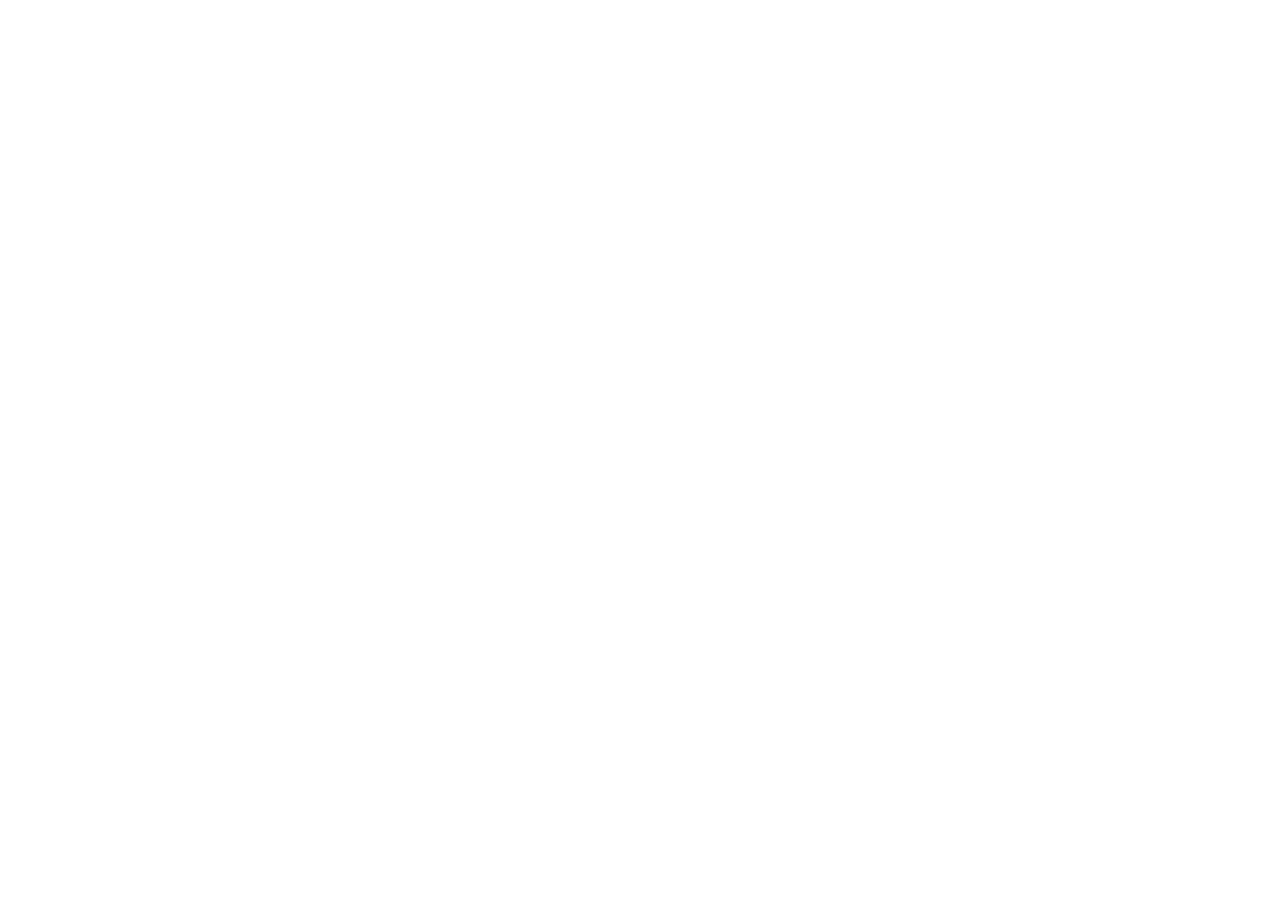
==== arrangementer.html @ 59d87a63 "Opstart - Forside" ====
<!DOCTYPE html>
<html lang="da">

<head>
	<meta charset="utf-8">
	<meta http-equiv="X-UA-Compatible" content="IE=edge">
	<meta name="viewport" content="width=device-width, initial-scale=1">
	<meta name="keywords"
		content="Events, bartender, tjener, arrangementer, fest, bryllup, fødselsdag, cocktails, ginsmagning, cocktailkursus, smagning, kursus" />
	<meta name="description" content="TrekantensEvents sørger for en uforglemmelig fest & oplevelse. 
    Vi laver pakkeløsninger til din fest & giver dig en skræddersyet løsning.">
	<meta name="og:title" property="og:title" content="TrekantensEvents">
	<meta name="twitter:card" content="TrekantensEvents">
	<link rel='shortcut icon' type='image/x-icon' href='img/favicon.ico' />
	<link rel="canonical" href="http://simonboehrnsknudsen.dk/">


	<title>Trekantens Events ApS </title>
	<link rel="stylesheet" href="css/style.css">
	<link rel="preconnect" href="https://fonts.gstatic.com">
	<link
		href="https://fonts.googleapis.com/css2?family=Big+Shoulders+Display:wght@100;300;400;500;600;700;800;900&display=swap"
		rel="stylesheet">

	<!-- Ikoner -->
	<link rel="stylesheet" href="https://cdnjs.cloudflare.com/ajax/libs/font-awesome/4.7.0/css/font-awesome.min.css">

</head>
<body>

    <!-- Main Content-->
    <main>
        




    </main>
    
</body>
</html>
---- css/style.css ----
/* BASIC */

* {
  margin: 0;
  padding: 0;
  box-sizing: border-box;
}

html,
body {
  width: 100%;
  overflow-x: hidden;
  font-size: 16px;
  scroll-behavior: smooth;
  font-family: 'Poppins', sans-serif;
  color: white;
}

/* Typography */
h1,
h2,
h3,
h4 a {
  font-family: Verdana, sans-serif;
}

h1 {
  font-size: 2.5rem;
}

h2 {
  font-size: 2rem;
}

h3 {
  font-size: 1.35rem;
}

h4 {
  font-size: 1.15rem;
}

a {
  text-decoration: none;
  color: white;
  text-transform: uppercase;
  font-weight: bold;

}

/* Buttons */
.btn-standard {
  display: block;
  background-color: white;
  color: #6e8c7a;
  padding: 10px 25px 10px 25px;
  border-radius: 20px;
  text-transform: uppercase;
  box-shadow: rgb(34, 43, 37, 0.5) 0px 2px 10px;
  width: fit-content;
  margin: 0 auto 0 auto;
}

/* Buttons hover */
.btn-standard:hover {
  background: rgb(253, 106, 33);
  color: white;
  transition: 0.7s;
  transform: translateY(-2px);
}


/**************NAVIGATION *************/

/*NAVIGATIONS BAR ***/
nav {
  margin: 0 10% 0 10%;
  text-align: center;
  display: flex;
  justify-content: space-evenly;
  height: 8vh;
}

/*NAVIGATIONS PUNKTER */
nav a {
  display: flex;
  text-decoration: none;
  color: black;
  text-transform: uppercase;
  font-weight: bold;
  font-size: 12px;
  align-items: center;
  padding: 0 15px 0 15px;
}

/*NAVIGATIONS PUNKTER HOVER*/
nav a:hover {
  background-color: #6D8B79;
  color: white;
}

/*MAIN CONTENT */
main {
  width: 100%;
}

/*HERO WRAPPER AND IMAGE */
.hero-article {
  height: 75vh;
  display: flex;
  width: 100%;
  background-image: url(../img/herotest.jpg);
  background-position: center;
  background-size: cover;
  justify-content: center;
  align-items: center;
}

/*HERO CTA BOX */
.hero-article-CTA-box {
  display: flex;
  justify-content: center;
  align-items: center;
  flex-direction: column;
  background-color: rgb(109, 139, 121, 0.8);
  width: 50vw;
  height: auto;
  text-align: center;
  padding-bottom: 2rem;
  padding-top: 2rem;
}

.hero-article-CTA-box div {
  width: 90%;
}

/*HERO CTA BOX TEXT*/
.hero-article-CTA-box p {
  margin: 4rem 0 4rem 0;
  font-size: 1.5em;
}

/* VI TILBYDER */
.forside-services-article {
  width: 100%;
  margin: 3rem 0 5rem 0;
}

/* VI TILBYDER HEADER */
.article-header {
  color: black;
  text-align: center;
  width: fit-content;
  margin: 0 auto 2rem auto;
}

/* VI TILBYDER GRIDSYSTEM */
.forside-services-grid {
  display: grid;
  width: 80%;
  margin: 0 auto 0 auto;
  grid-gap: 5rem;
  grid-template-columns: repeat(auto-fit, minmax(20vw, 1fr))
}

/* VI TILBYDER GRIDKORT */
.forside-services-card {
  display: flex;
  flex-direction: column;
  justify-content: center;
  align-items: center;
  text-align: center;
  padding: 2rem 0 2rem 0;
  background: #6D8B79;
  border-radius: 40px;
}

/* GRIDKORT IKONER */
.forside-services-card img {
  width: 100%;
  height: 100px;
  margin-bottom: 2rem;
  fill: cyan;
}

/* GRIDKORT TEXT */
.forside-services-card p {
  margin: 2rem 0 2rem 0;
  width: 80%;
}


/********* FORSIDE INSPIRATIONS ARTIKLER **************/
.forside-inspiration-article {
  display: grid;
  grid-template-rows: 2fr;
  position: relative;
}

/*ARTIKEL VENSTRE BILLEDE */
.left-grid-article {
  grid-template-columns: 1.5fr 1fr;
}

/*ARTIKEL HØJRE BILLEDE */
.right-grid-article {
  grid-template-columns: 1fr 1.5fr;
}

/*ARTIKEL BILLEDE */
.forside-inspiration-article img {
  width: 100%;
  height: auto;
}

/*ARTIKEL TEXT DIV */
.forside-inspiration-article div {
  text-align: center;
  background-color: #6D8B79;
}

/*ARTIKEL TEXT DIV HEADER */
.forside-inspiration-article div h2 {
  margin: 4rem auto 3rem auto;
  width: 80%;
}

/*ARTIKEL TEXT DIV TEXT */
.forside-inspiration-article div p {
  margin: 2rem auto 5rem auto;
  width: 80%;
}

.grid {
  display: grid;
  grid-template-columns: repeat(3, 1fr);
}

.text-grid {
  background-color: #6D8B79;
  text-align: center;
  padding-bottom: 2rem;
}

/*ARTIKEL TEXT DIV HEADER */
.text-grid h2 {
  margin: 4rem auto 3rem auto;
  width: 80%;
}

/*ARTIKEL TEXT DIV TEXT */
.text-grid p {
  margin: 2rem auto 5rem auto;
  width: 80%;

}

.span-col-2 {
  grid-column: span 2 / auto;
  display: block;
  background-image: url(../img/herotest.jpg);
  background-position: center;
  background-size: cover;
}

.span-col-2 img {
  height: 10px;
  display: block;
}

/************** TESTIMONIALS **********/
.testimonials-wrapper {
  color: black;
  display: flex;
  justify-content: space-between;
  margin: 2rem auto 2rem auto;
  width: 50%;

}

.testimonials-wrapper section img{
 width: 100%;
 display: block;
 margin-bottom: 1rem;
}

.testimonials-wrapper p {
  font-size: 0.85rem;
  margin: 1rem 0 0.5rem 0;
}

.testimonials-wrapper span {
  font-weight: bold;
}

.testimonials-wrapper section {
  max-width: 12.5vw;
}




/************** FOOTER **********/

footer {
  min-height: 50vh;
  display: flex;
  justify-content: space-evenly;
  color: black;
}

footer div {
  min-width: 20%;
}

footer h3 {
  margin: 2rem 0 1rem 0;
  text-transform: uppercase;
}


footer table {
  width: 100%;
}

footer tr {
  display: flex;
  justify-content: space-between;
  width: 100%;
}
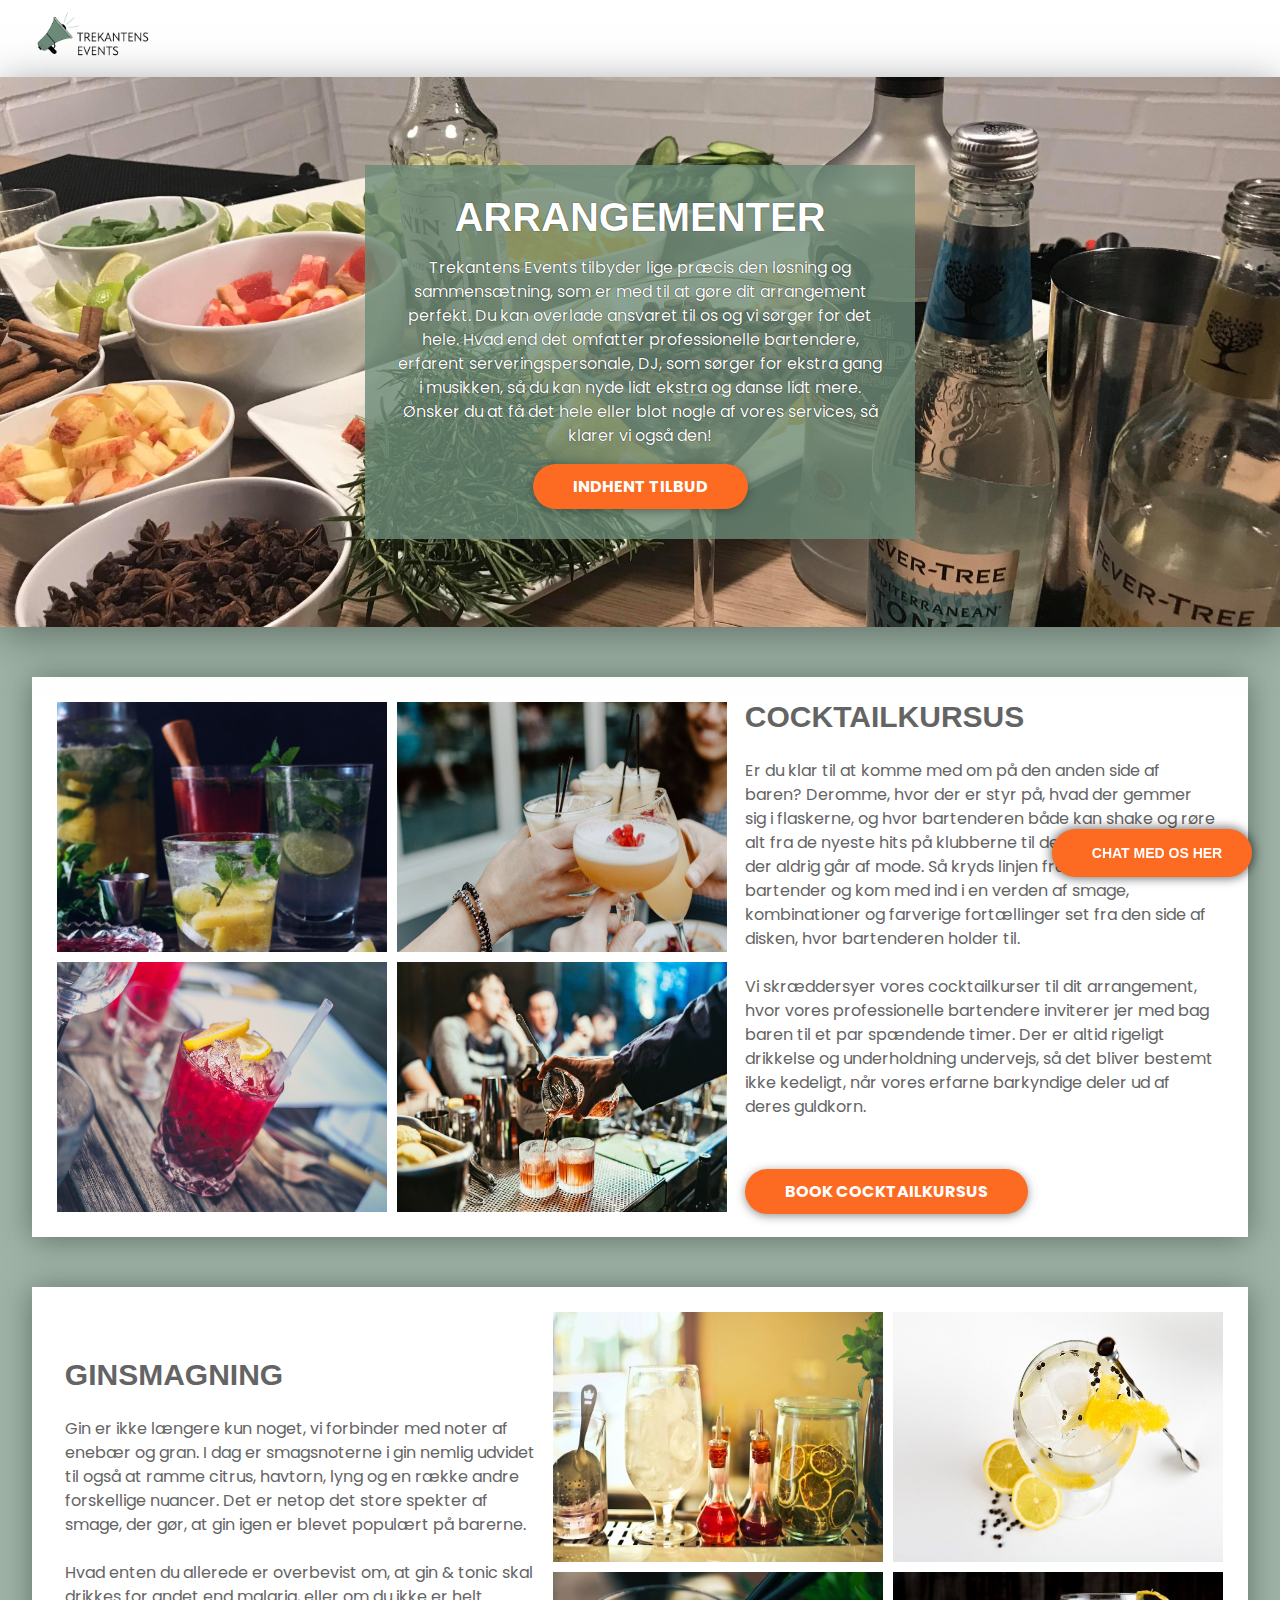
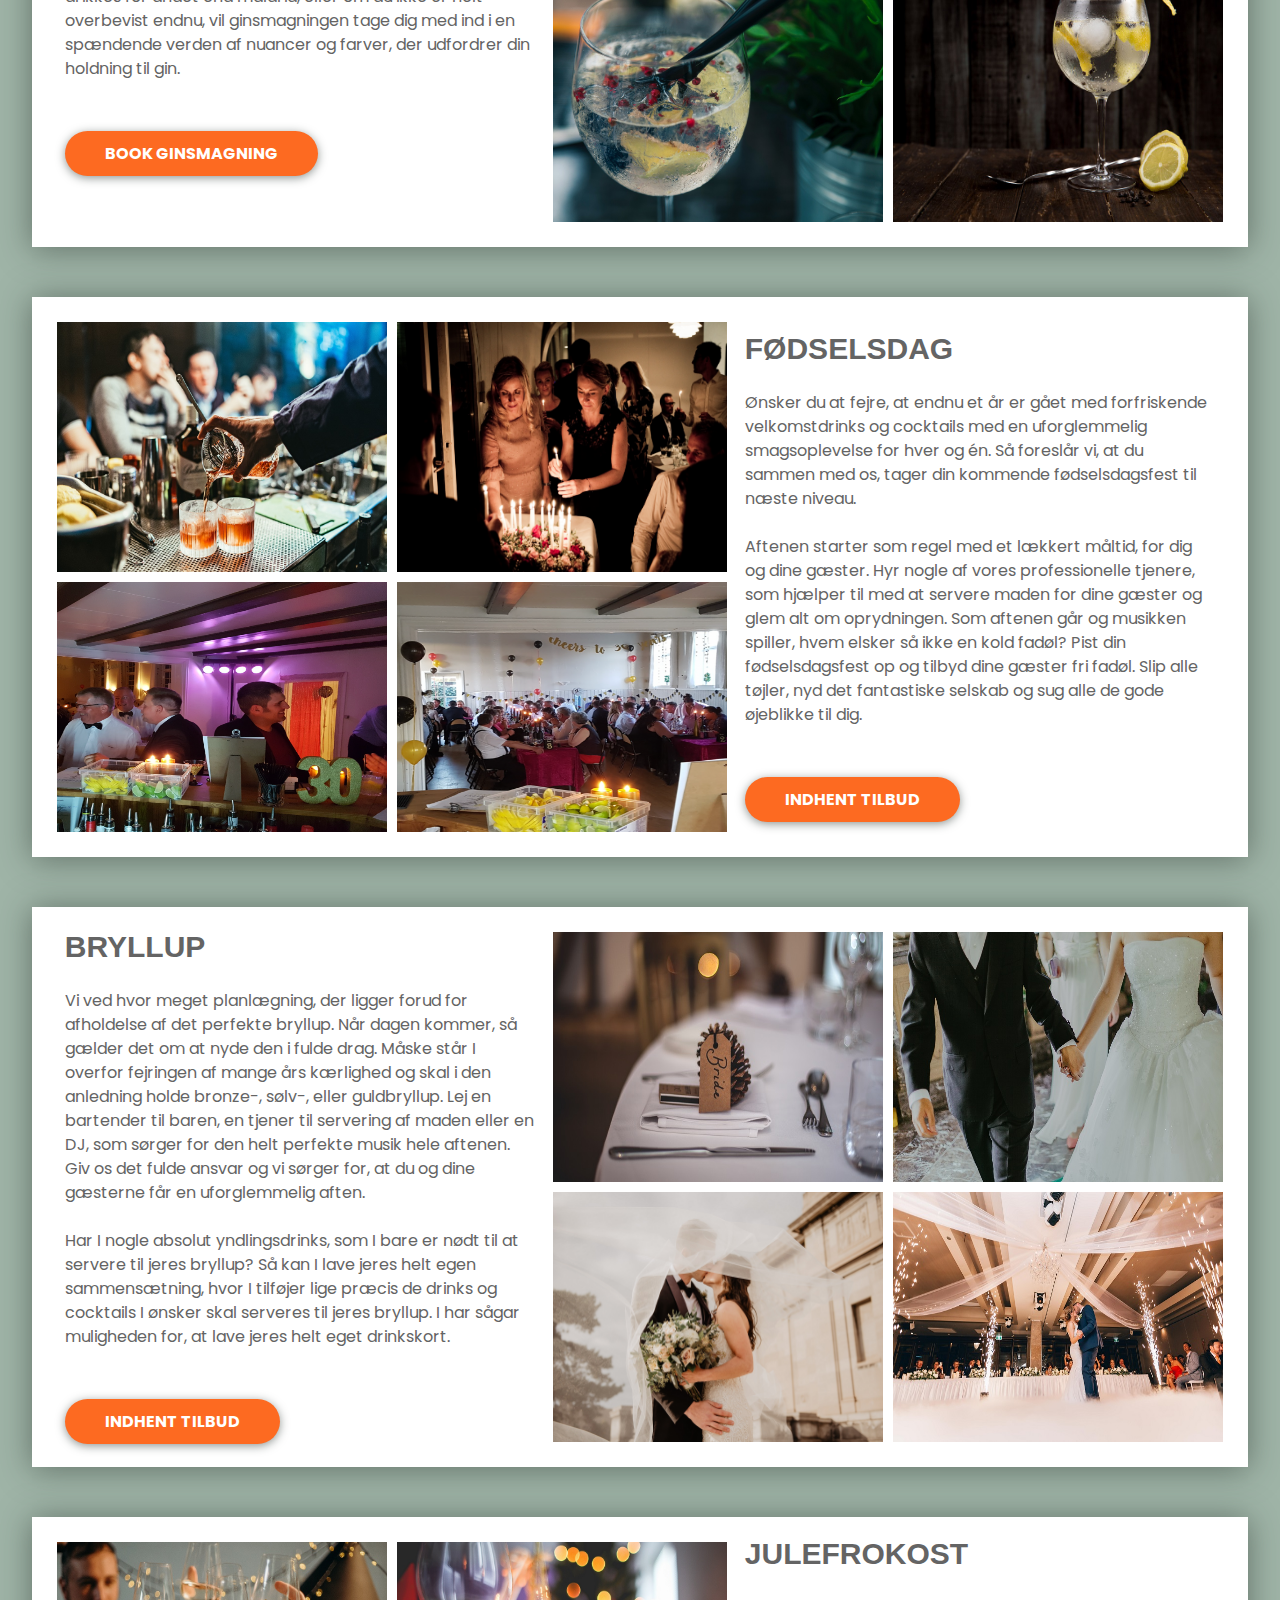
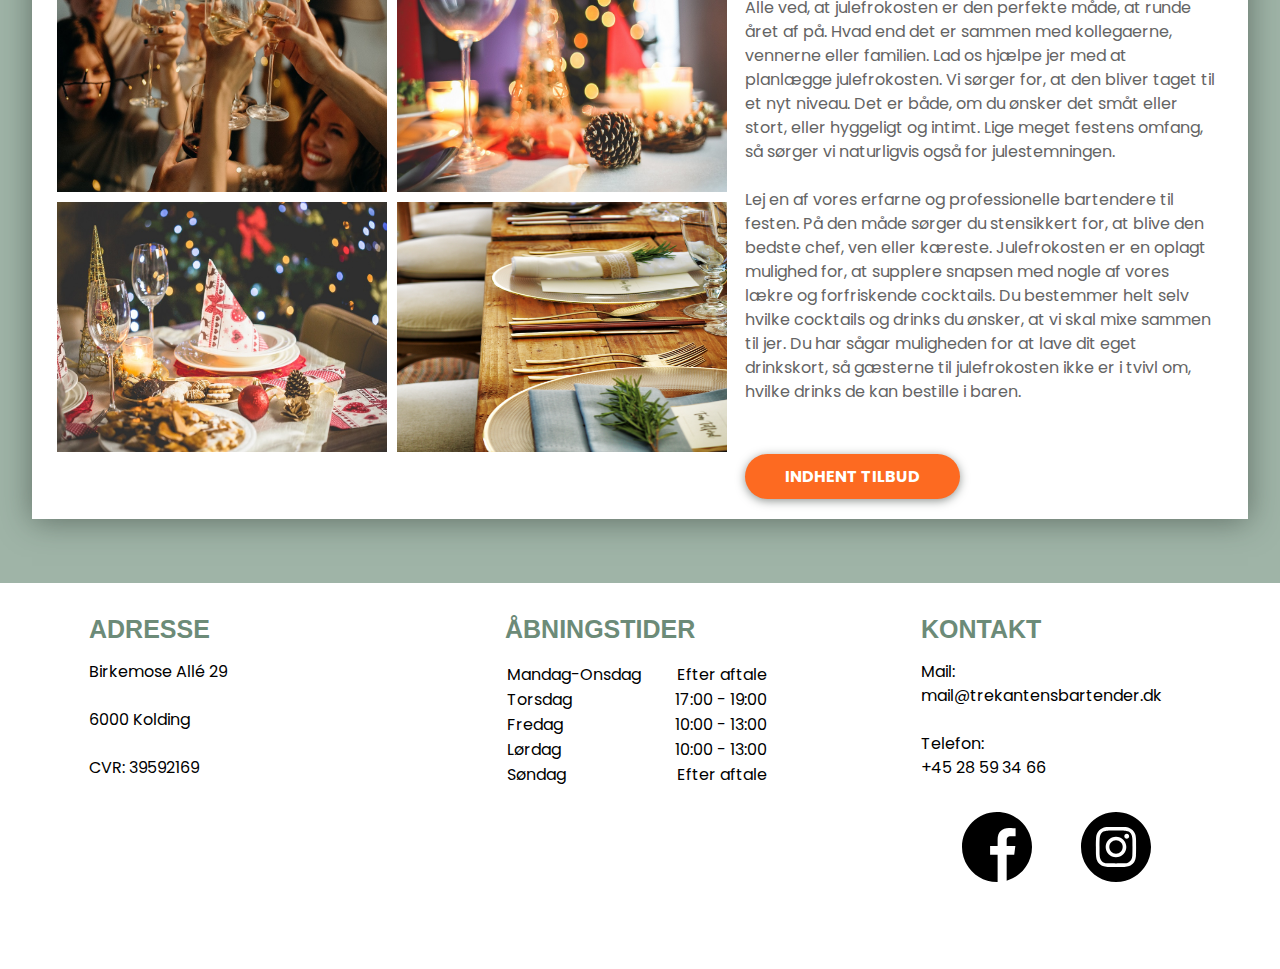
==== commit 5202a627: "Meta + js" ====
--- a/arrangementer.html
+++ b/arrangementer.html
@@ -2,40 +2,436 @@
 <html lang="da">
 
 <head>
-	<meta charset="utf-8">
-	<meta http-equiv="X-UA-Compatible" content="IE=edge">
-	<meta name="viewport" content="width=device-width, initial-scale=1">
-	<meta name="keywords"
-		content="Events, bartender, tjener, arrangementer, fest, bryllup, fødselsdag, cocktails, ginsmagning, cocktailkursus, smagning, kursus" />
-	<meta name="description" content="TrekantensEvents sørger for en uforglemmelig fest & oplevelse. 
+    <meta charset="utf-8">
+    <meta http-equiv="X-UA-Compatible" content="IE=edge">
+    <meta name="viewport" content="width=device-width, initial-scale=1">
+    <meta name="keywords"
+        content="Events, bartender, tjener, arrangementer, fest, bryllup, fødselsdag, cocktails, ginsmagning, cocktailkursus, fest, drinks" />
+    <meta name="description" content="TrekantensEvents sørger for en uforglemmelig fest & oplevelse. 
     Vi laver pakkeløsninger til din fest & giver dig en skræddersyet løsning.">
-	<meta name="og:title" property="og:title" content="TrekantensEvents">
-	<meta name="twitter:card" content="TrekantensEvents">
-	<link rel='shortcut icon' type='image/x-icon' href='img/favicon.ico' />
-	<link rel="canonical" href="http://simonboehrnsknudsen.dk/">
-
-
-	<title>Trekantens Events ApS </title>
-	<link rel="stylesheet" href="css/style.css">
-	<link rel="preconnect" href="https://fonts.gstatic.com">
-	<link
-		href="https://fonts.googleapis.com/css2?family=Big+Shoulders+Display:wght@100;300;400;500;600;700;800;900&display=swap"
-		rel="stylesheet">
-
-	<!-- Ikoner -->
-	<link rel="stylesheet" href="https://cdnjs.cloudflare.com/ajax/libs/font-awesome/4.7.0/css/font-awesome.min.css">
-
+    <meta name="og:title" property="og:title" content="TrekantensEvents">
+    <meta name="twitter:card" content="TrekantensEvents">
+    <link rel='shortcut icon' type='image/x-icon' href='img/favicon.ico' />
+    <link rel="canonical" href="http://simonboehrnsknudsen.dk/">
+
+
+    <title>Trekantens Events ApS - Arrangementer </title>
+    <link rel="stylesheet" href="css/style.css">
+    <link rel="preconnect" href="https://fonts.gstatic.com">
+    <link
+        href="https://fonts.googleapis.com/css2?family=Poppins:ital,wght@0,100;0,200;0,300;0,400;0,500;0,600;0,700;0,800;0,900;1,100;1,200;1,300;1,400;1,500;1,600;1,700;1,800;1,900&display=swap"
+        rel="stylesheet">
+
+
+    <!-- Ikoner -->
+    <link rel="stylesheet" href="https://cdnjs.cloudflare.com/ajax/libs/font-awesome/5.15.3/css/all.min.css"
+        integrity="sha512-iBBXm8fW90+nuLcSKlbmrPcLa0OT92xO1BIsZ+ywDWZCvqsWgccV3gFoRBv0z+8dLJgyAHIhR35VZc2oM/gI1w=="
+        crossorigin="anonymous" referrerpolicy="no-referrer" />
 </head>
+
 <body>
+    <!------------NAVIGATION ------------->
+    <header>
+        <nav>
+
+
+            <div> <a href="index.html"><img src="img/logo.png" class="logo"> </a> </div>
+
+            <label for="btn" class="icon">
+                <span class="fa fa-bars"></span>
+            </label>
+            <input type="checkbox" id="btn">
+
+            <ul>
+                <li><a href="index.html">FORSIDE</a></li>
+                <li>
+                    <label for="btn-1" class="show">BARTENDERUDLEJNING <i class="fa fa-angle-down"></i></label>
+                    <a href="bartender.html">BARTENDERUDLEJNING <i class="fa fa-angle-down"></i></a>
+                    <input type="checkbox" id="btn-1">
+                    <ul>
+                        <li><a href="bartender.html#bartender-information-link">Information</a></li>
+                        <li><a href="bartender.html#bartender-priser-link">Priser</a></li>
+                        <li><a href="bartender.html#bartender-priser-link">Booking</a></li>
+                        <li><a href="bartender.html#bartender-drinkskort-link">Drinkskort</a></li>
+                    </ul>
+                </li>
+
+                <li>
+                    <label for="btn-2" class="show">TJENERUDLEJNING <i class="fa fa-angle-down"></i></label>
+                    <a href="tjener.html">TJENERUDLEJNING <i class="fa fa-angle-down"></i></a>
+                    <input type="checkbox" id="btn-2">
+                    <ul>
+                        <li><a href="tjener.html#tjener-information-link">Information</a></li>
+                        <li><a href="tjener.html#tjener-priser-link">Priser</a></li>
+                        <li><a href="tjener.html#tjener-priser-link">Booking</a></li>
+                    </ul>
+                </li>
+
+                <li>
+                    <label for="btn-3" class="show">ARRANGEMENTER <i class="fa fa-angle-down"></i></label>
+                    <a href="arrangementer.html">ARRANGEMENTER <i class="fa fa-angle-down"></i></a>
+                    <input type="checkbox" id="btn-3">
+                    <ul>
+                        <li><a href="arrangementer.html#arrangementer-cocktailkursus-link">Cocktailkursus</a></li>
+                        <li><a href="arrangementer.html#arrangementer-ginsmagning-link">Ginsmagning</a></li>
+                        <li><a href="arrangementer.html#arrangementer-fodselsdag-link">Fødselsdag</a></li>
+                        <li><a href="arrangementer.html#arrangementer-bryllup-link">Bryllup</a></li>
+                        <li><a href="arrangementer.html#arrangementer-julefrokost-link">Julefrokost</a></li>
+
+                    </ul>
+                </li>
+
+                <li>
+                    <a href="priser.html">PRISER</a>
+                </li>
+
+                <li>
+                    <a href="https://trekantensis.dk/">WEBSHOP</a>
+                </li>
+
+                <li>
+                    <label for="btn-4" class="show">OM OS <i class="fa fa-angle-down"></i></label>
+                    <a href="omos.html">OM OS <i class="fa fa-angle-down"></i></a>
+                    <input type="checkbox" id="btn-4">
+                    <ul>
+                        <li><a href="omos.html#omos-hvemervi-link">Hvem er vi</a></li>
+                        <li><a href="omos.html#omos-personale-link">Personale</a></li>
+                        <li><a href="omos.html#omos-handelsbetingelser-link">Handelsbetingelser</a></li>
+                    </ul>
+                </li>
+
+                <li>
+                    <a href="kontakt.html">KONTAKT</a>
+                </li>
+
+            </ul>
+
+        </nav>
+    </header>
+
 
     <!-- Main Content-->
     <main>
-        
+
+        <!----------- HERO BILLEDE + TEKST----------->
+        <div class="storecontainer1">
+            <article>
+                <div class="hero-image arrangementer">
+                    <div class="hero-text-boks">
+                        <h1 class="sidenavn">ARRANGEMENTER</h1>
+                        <p class="beskrivelse">Trekantens Events tilbyder lige præcis den løsning og sammensætning, som
+                            er med til at gøre dit arrangement perfekt. Du kan overlade ansvaret til os og vi sørger for
+                            det hele. Hvad end det omfatter professionelle bartendere, erfarent serveringspersonale, DJ,
+                            som sørger for ekstra gang i musikken, så du kan nyde lidt ekstra og danse lidt mere. Ønsker
+                            du at få det hele eller blot nogle af vores services, så klarer vi også den! </p>
+                        <a class="btn-standard" href="kontakt.html">Indhent tilbud</a>
+                    </div>
+                </div>
+            </article>
+
+            <!----------- COCKTAILKURSUS ----------->
+
+            <article id="arrangementer-cocktailkursus-link">
+                <div class="storecontainer2">
+                    <div class="lillecontainer2">
+                        <img class="arg1" src="img/cocktail1.png">
+                        <img class="arg1" src="img/cocktail2lille.jpg">
+                    </div>
+                    <div class="lillecontainer2">
+                        <img class="arg" src="img/cocktail3lille.jpg">
+                        <img class="arg1" src="img/cocktail4lille.jpg">
+                    </div>
+
+                    <div class="lillecontainer3">
+                        <h2 class="arg-tekst top">COCKTAILKURSUS</h2>
+                        <br>
+
+                        <p class="arg-tekst">Er du klar til at komme med om på den anden side af baren? Deromme, hvor
+                            der er styr på, hvad der gemmer sig i flaskerne, og hvor bartenderen både kan shake og røre
+                            alt fra de nyeste hits på klubberne til de klassiske cocktails, der aldrig går af mode. Så
+                            kryds linjen fra bargæst til bartender og kom med ind i en verden af smage, kombinationer og
+                            farverige fortællinger set fra den side af disken, hvor bartenderen holder til.
+
+                            <br> <br>
+                            Vi skræddersyer vores cocktailkurser til dit arrangement, hvor vores professionelle
+                            bartendere inviterer
+                            jer med bag baren til et par spændende timer. Der er altid rigeligt drikkelse og
+                            underholdning undervejs,
+                            så det bliver bestemt ikke kedeligt, når vores erfarne barkyndige deler ud af deres
+                            guldkorn.
+                        </p>
+                        <br>
+                        <br>
+                        <a class="btn-standard btn-arg" href="kontakt.html">Book cocktailkursus</a>
+                    </div>
+                </div>
+
+            </article>
+
+
+            <!----------- GINSMAGNING ----------->
+
+            <article id="arrangementer-ginsmagning-link">
+                <div class="storecontainer2 reverse">
+
+                    <div class="lillecontainer3">
+                        <h2 class="arg-tekst top">GINSMAGNING</h2>
+                        <br>
+
+                        <p class="arg-tekst">Gin er ikke længere kun noget, vi forbinder med noter af enebær og gran. I
+                            dag er smagsnoterne i gin nemlig udvidet til også at ramme citrus, havtorn, lyng og en række
+                            andre forskellige nuancer. Det er netop det store spekter af smage, der gør, at gin igen
+                            er blevet populært på barerne.
+
+                            <br> <br>
+                            Hvad enten du allerede er overbevist om, at gin & tonic skal
+                            drikkes for andet end malaria, eller om du ikke er helt overbevist endnu, vil ginsmagningen
+                            tage dig med ind i en spændende verden af nuancer og farver, der udfordrer din holdning til
+                            gin.</p>
+                        <br>
+                        <br>
+                        <a class="btn-standard btn-arg" href="kontakt.html">Book ginsmagning</a>
+                    </div>
+
+                    <div class="lillecontainer2">
+                        <img class="arg1" src="img/gin1lille.jpg">
+                        <img class="arg" src="img/gin2lille.jpg">
+                    </div>
+                    <div class="lillecontainer2">
+                        <img class="arg1" src="img/gin3lille.jpg">
+                        <img class="arg1" src="img/gin4lille.jpg">
+                    </div>
+                </div>
+            </article>
+
+
+
+            <!----------- FØDSELSDAG ----------->
+
+            <article id="arrangementer-fodselsdag-link">
+                <div class="storecontainer2">
+                    <div class="lillecontainer2">
+                        <img class="arg1" src="img/fodselsdag1lille.jpg">
+                        <img class="arg1" src="img/fodselsdag2.png">
+                    </div>
+                    <div class="lillecontainer2">
+                        <img class="arg" src="img/fodselsdag3lille.jpg">
+                        <img class="arg1" src="img/fodselsdag4.png">
+                    </div>
+
+                    <div class="lillecontainer3">
+                        <h2 class="arg-tekst top">FØDSELSDAG</h2>
+                        <br>
+
+                        <p class="arg-tekst">
+                            Ønsker du at fejre, at endnu et år er gået med forfriskende velkomstdrinks og cocktails med
+                            en uforglemmelig smagsoplevelse for hver og én. Så foreslår vi, at du sammen med os, tager
+                            din kommende fødselsdagsfest til næste niveau.
+                            <br>
+                            <br>
+                            Aftenen starter som regel med et lækkert måltid, for dig og dine gæster. Hyr nogle af vores
+                            professionelle tjenere, som hjælper til med at servere maden for dine gæster og glem alt om
+                            oprydningen. Som aftenen går og musikken spiller, hvem elsker så ikke en kold fadøl? Pist
+                            din fødselsdagsfest op og tilbyd dine gæster fri fadøl. Slip alle tøjler, nyd det
+                            fantastiske selskab og sug alle de gode øjeblikke til dig.
+                        </p>
+                        <br>
+                        <br>
+                        <a class="btn-standard btn-arg" href="kontakt.html">Indhent tilbud</a>
+                    </div>
+                </div>
+
+            </article>
+
+
+            <!----------- BRYLLUP----------->
+
+            <article id="arrangementer-bryllup-link">
+                <div class="storecontainer2 reverse">
+
+                    <div class="lillecontainer3">
+                        <h2 class="arg-tekst top">BRYLLUP</h2>
+                        <br>
+
+                        <p class="arg-tekst">
+                            Vi ved hvor meget planlægning, der ligger forud for afholdelse af det perfekte bryllup. Når
+                            dagen kommer, så gælder det om at nyde den i fulde drag. Måske står I overfor
+                            fejringen af mange års kærlighed og skal i den anledning holde bronze-, sølv-, eller
+                            guldbryllup.
+                            Lej en bartender til baren, en tjener til servering af maden eller en DJ, som sørger for den
+                            helt perfekte musik hele aftenen. Giv os det fulde ansvar og vi sørger for, at du og dine
+                            gæsterne får en uforglemmelig aften.
+                            <br>
+                            <br>
+                            Har I nogle absolut yndlingsdrinks, som I bare er nødt til at servere til jeres bryllup? Så
+                            kan I lave jeres helt egen sammensætning, hvor I tilføjer lige præcis de drinks og cocktails
+                            I ønsker skal serveres til jeres bryllup. I har sågar muligheden for, at lave jeres helt
+                            eget drinkskort. </p>
+                        <br>
+                        <br>
+                        <a class="btn-standard btn-arg" href="kontakt.html">Indhent tilbud</a>
+                    </div>
+
+                    <div class="lillecontainer2">
+                        <img class="arg1" src="img/bryllup1lille.jpg">
+                        <img class="arg" src="img/bryllup2lille.jpg">
+                    </div>
+                    <div class="lillecontainer2">
+                        <img class="arg1" src="img/bryllup3lille.jpg">
+                        <img class="arg1" src="img/bryllup4lille.jpg">
+                    </div>
+                </div>
+            </article>
+
+
+            <!----------- JULEFROKOST ----------->
+
+            <article id="arrangementer-julefrokost-link">
+                <div class="storecontainer2">
+                    <div class="lillecontainer2">
+                        <img class="arg" src="img/julefrokost1lille.jpg">
+                        <img class="arg1" src="img/julefrokost2lille.jpg">
+                    </div>
+                    <div class="lillecontainer2">
+                        <img class="arg1" src="img/julefrokost3lille.jpg">
+                        <img class="arg1" src="img/julefrokost4.png">
+                    </div>
+
+                    <div class="lillecontainer3">
+                        <h2 class="arg-tekst top">JULEFROKOST</h2>
+                        <br>
+
+                        <p class="arg-tekst">
+                            Alle ved, at julefrokosten er den perfekte måde, at runde året af på. Hvad end det er sammen
+                            med kollegaerne, vennerne eller familien. Lad os hjælpe jer med at planlægge julefrokosten.
+                            Vi sørger for, at den bliver taget til et nyt niveau. Det er både, om du ønsker det småt
+                            eller stort, eller hyggeligt og intimt. Lige meget festens omfang,
+                            så sørger vi naturligvis også for julestemningen.
+                            <br> <br>
+                            Lej en af vores erfarne og professionelle bartendere til festen. På den måde sørger du
+                            stensikkert for, at blive den bedste chef, ven eller kæreste. Julefrokosten er en oplagt
+                            mulighed for, at supplere snapsen med nogle af vores lækre og forfriskende cocktails.
+                            Du bestemmer helt selv hvilke cocktails og drinks du ønsker, at vi
+                            skal mixe sammen til jer. Du har sågar muligheden for at lave dit eget drinkskort, så
+                            gæsterne til julefrokosten ikke er i tvivl om, hvilke drinks de kan bestille i
+                            baren. </p>
+                        <br>
+                        <br>
+                        <a class="btn-standard btn-arg" href="kontakt.html">Indhent tilbud</a>
+                    </div>
+                </div>
+            </article>
+
+
+
+        </div>
+
 
 
 
 
     </main>
-    
+
+
+    <!---------------- FOOTER ------------>
+    <footer>
+
+
+        <div>
+            <div class="footer-content-wrapper">
+                <h3>Adresse</h3>
+                <p>
+                    Birkemose Allé 29 <br> <br>
+
+                    6000 Kolding <br> <br>
+
+                    CVR: 39592169
+
+                </p>
+            </div>
+        </div>
+
+
+        <div>
+            <div class="footer-content-wrapper">
+                <h3>Åbningstider</h3>
+                <table>
+
+                    <tr>
+                        <td>Mandag-Onsdag</td>
+                        <td>Efter aftale</td>
+                    </tr>
+
+                    <tr>
+                        <td>Torsdag</td>
+                        <td>17:00 - 19:00</td>
+                    </tr>
+
+                    <tr>
+                        <td>Fredag</td>
+                        <td>10:00 - 13:00</td>
+                    </tr>
+
+                    <tr>
+                        <td>Lørdag</td>
+                        <td>10:00 - 13:00</td>
+                    </tr>
+
+                    <tr>
+                        <td>Søndag</td>
+                        <td>Efter aftale</td>
+                    </tr>
+
+                </table>
+            </div>
+        </div>
+
+
+
+        <div>
+            <div class="footer-content-wrapper">
+                <h3>Kontakt</h3>
+                <p>
+                    Mail: <br>
+                    mail@trekantensbartender.dk <br> <br>
+                    Telefon: <br>
+                    +45 28 59 34 66
+
+                    <div class="footer-socialmedia">
+                        <a href="https://www.facebook.com/trekantensbartender/">
+                            <img src="img/facebook.svg" alt="">
+                        </a>
+
+                        <a href="https://www.instagram.com/trekantenstjenerudlejning/">
+                            <img src="img/instagram.svg" alt="">
+                        </a>
+                    </div>
+                </p>
+            </div>
+        </div>
+
+    </footer>
+
+    <!----------- POPUP CHAT----------->
+
+    <button class="open-button" onclick="openForm()"><i class='far fa-comment-dots'></i>CHAT MED OS HER</button>
+  
+    <div class="chat-popup" id="myForm">
+      <form class="form-container">
+        <div class="billede">
+          <img class="billede" src="img/logo-kopi.png">
+        </div>
+  
+        <label class="chatboxtext" for="msg">Vi bestræber os på at svare indenfor 2-3 timer</label>
+        <textarea class="skrivher" placeholder="Skriv din besked her..." name="msg" required></textarea>
+  
+        <button onclick="alertFunction()" type="submit" class="btn">SEND BESKED</button>
+        <button type="button" class="btn cancel" onclick="closeForm()">LUK CHAT VINDUE</button>
+      </form>
+    </div>
+
+    <script src="js/trekantensscript.js"></script>
+
 </body>
+
 </html>--- a/css/style.css
+++ b/css/style.css
@@ -1,330 +1,1800 @@
 /* BASIC */
 
 * {
-  margin: 0;
-  padding: 0;
-  box-sizing: border-box;
+    margin: 0;
+    padding: 0;
+    box-sizing: border-box;
 }
 
 html,
 body {
-  width: 100%;
-  overflow-x: hidden;
-  font-size: 16px;
-  scroll-behavior: smooth;
-  font-family: 'Poppins', sans-serif;
-  color: white;
-}
+    width: 100%;
+    overflow-x: hidden;
+    font-size: 16px;
+    scroll-behavior: smooth;
+    font-family: 'Poppins', sans-serif;
+    color: black;
+}
+
 
 /* Typography */
+p {
+    line-height: 1.5em;
+}
+
 h1,
 h2,
 h3,
 h4 a {
-  font-family: Verdana, sans-serif;
+    font-family: Verdana, Geneva, sans-serif;
+    text-transform: uppercase;
+    color: #6D8B79;
+    font-weight: bold;
 }
 
 h1 {
-  font-size: 2.5rem;
+    font-size: 40px;
+    color: white;
 }
 
 h2 {
-  font-size: 2rem;
+    font-size: 30px;
 }
 
 h3 {
-  font-size: 1.35rem;
+    font-size: 25px;
 }
 
 h4 {
-  font-size: 1.15rem;
+    font-size: 20px;
 }
 
 a {
-  text-decoration: none;
-  color: white;
-  text-transform: uppercase;
-  font-weight: bold;
-
+    text-decoration: none;
+    color: white;
+    text-transform: uppercase;
+    font-weight: bold;
+}
+
+@media all and (max-width: 1024px) {
+    h1 {
+        font-size: 24px;
+    }
+
+    h2 {
+        font-size: 22px;
+    }
+
+    h3 {
+        font-size: 20px;
+    }
+
+    h4 {
+        font-size: 18px;
+    }
 }
 
 /* Buttons */
 .btn-standard {
-  display: block;
-  background-color: white;
-  color: #6e8c7a;
-  padding: 10px 25px 10px 25px;
-  border-radius: 20px;
-  text-transform: uppercase;
-  box-shadow: rgb(34, 43, 37, 0.5) 0px 2px 10px;
-  width: fit-content;
-  margin: 0 auto 0 auto;
+    display: block;
+    background-color: #fd6a21;
+    color: white;
+    padding: 10px 40px 10px 40px;
+    border-radius: 50px;
+    text-transform: uppercase;
+    box-shadow: rgb(34, 43, 37, 0.5) 0px 2px 10px;
+    width: fit-content;
+    margin: 0 auto 0 auto;
+    text-decoration: none;
 }
 
 /* Buttons hover */
 .btn-standard:hover {
-  background: rgb(253, 106, 33);
-  color: white;
-  transition: 0.7s;
-  transform: translateY(-2px);
-}
-
-
-/**************NAVIGATION *************/
-
-/*NAVIGATIONS BAR ***/
+    background: white;
+    color: #646464;
+    transition: 0.7s;
+    transform: translateY(-2px);
+}
+
+/* ---------- NAV BAR ---------- */
 nav {
-  margin: 0 10% 0 10%;
-  text-align: center;
-  display: flex;
-  justify-content: space-evenly;
-  height: 8vh;
-}
-
-/*NAVIGATIONS PUNKTER */
+    background-color: #ffffff;
+    font-family: 'Poppins', sans-serif;
+    width: 100%;
+    z-index: 9999999999;
+}
+
 nav a {
-  display: flex;
-  text-decoration: none;
-  color: black;
-  text-transform: uppercase;
-  font-weight: bold;
-  font-size: 12px;
-  align-items: center;
-  padding: 0 15px 0 15px;
-}
-
-/*NAVIGATIONS PUNKTER HOVER*/
-nav a:hover {
-  background-color: #6D8B79;
-  color: white;
-}
-
-/*MAIN CONTENT */
-main {
-  width: 100%;
-}
-
-/*HERO WRAPPER AND IMAGE */
-.hero-article {
-  height: 75vh;
-  display: flex;
-  width: 100%;
-  background-image: url(../img/herotest.jpg);
-  background-position: center;
-  background-size: cover;
-  justify-content: center;
-  align-items: center;
-}
-
-/*HERO CTA BOX */
-.hero-article-CTA-box {
-  display: flex;
-  justify-content: center;
-  align-items: center;
-  flex-direction: column;
-  background-color: rgb(109, 139, 121, 0.8);
-  width: 50vw;
-  height: auto;
-  text-align: center;
-  padding-bottom: 2rem;
-  padding-top: 2rem;
-}
-
-.hero-article-CTA-box div {
-  width: 90%;
-}
-
-/*HERO CTA BOX TEXT*/
-.hero-article-CTA-box p {
-  margin: 4rem 0 4rem 0;
-  font-size: 1.5em;
-}
+    font-weight: 500;
+}
+
+nav:after {
+    content: '';
+    clear: both;
+    display: table;
+}
+
+.logo {
+    float: left;
+    width: 160px;
+    height: auto;
+    padding-left: 50px;
+}
+
+nav ul {
+    float: right;
+    list-style: none;
+    margin-right: 100px;
+    position: relative;
+}
+
+nav ul li {
+    float: left;
+    display: inline-block;
+    background: white;
+}
+
+nav ul li a {
+    color: #646464;
+    text-decoration: none;
+    line-height: 70px;
+    font-size: 15px;
+    padding: 8px 20px;
+}
+
+nav ul li a:hover {
+    color: #6C8B78;
+    background-color: white;
+
+}
+
+nav ul ul {
+    position: absolute;
+    top: 90px;
+    opacity: 0;
+    visibility: hidden;
+    transition: top .3s
+}
+
+nav ul li:hover>ul {
+    top: 70px;
+    opacity: 1;
+    visibility: visible;
+    z-index: 1000;
+}
+
+nav ul ul li {
+    position: relative;
+    margin: 0px;
+    float: none;
+    display: list-item;
+    border-bottom: 1px solid rgb(255, 255, 255);
+}
+
+nav ul ul li a {
+    line-height: 50px;
+}
+
+
+/* ---------- RESPONSIVE NAV BAR ---------- */
+
+.show,
+.icon,
+nav input {
+    display: none;
+}
+
+@media all and (max-width: 1384px) {
+
+
+    nav ul {
+        font-size: 13px;
+        text-align: center;
+        margin: 0;
+    }
+
+    nav ul:hover {
+        color: #ffffff;
+        background-color: #6C8B78;
+    }
+
+    .logo {
+        padding-left: 30px;
+        width: 150px;
+        height: auto;
+    }
+
+    nav ul li,
+    nav ul ul li {
+        display: block;
+        width: 100%;
+    }
+
+    nav ul ul {
+        top: 70px;
+        position: static;
+        border-top: none;
+        float: none;
+        display: none;
+        opacity: 1;
+        visibility: visible;
+    }
+
+    nav ul ul li {
+        border-bottom: 0px;
+    }
+
+    .show {
+        display: block;
+        color: #646464;
+        font: 10px;
+        line-height: 70px;
+        cursor: pointer;
+    }
+
+    .show:hover {
+        color: #ffffff;
+        background-color: #6C8B78;
+    }
+
+    .icon {
+        display: block;
+        color: #646464;
+        position: absolute;
+        right: 40px;
+        line-height: 80px;
+        font-size: 25px;
+        cursor: pointer;
+    }
+
+    .show+a,
+    ul {
+        display: none;
+    }
+
+    [id^=btn]:checked+ul {
+        display: block;
+    }
+}
+
+/* ---------- HERO IMAGE ---------- */
+
+.hero-image {
+    width: 100%;
+    height: 550px;
+    background-position: center;
+    background-repeat: no-repeat;
+    background-size: cover;
+    position: relative;
+    box-shadow: rgb(34, 43, 37, 0.5) 0px 8px 40px;
+}
+
+.forsidehero {
+    background-image: url(../img/hero-forsidelille.webp);
+}
+
+.bartender {
+    background-image: url(../img/hero-bartenderlille.jpg);
+}
+
+.tjener {
+    background-image: url(../img/tjener-herolille.jpg);
+}
+
+.arrangementer {
+    background-image: url(../img/Arrengementer.hero.jpg);
+
+}
+
+.hero-text-boks {
+    width: 550px;
+    height: auto;
+    text-align: center;
+    position: absolute;
+    top: 50%;
+    left: 50%;
+    transform: translate(-50%, -50%);
+    background-color: rgba(108, 139, 120, 0.8);
+    padding: 30px;
+
+}
+
+.hero-text-boks h1 {
+    text-shadow: rgba(0, 0, 0, 1) 0 0 1px;
+}
+
+.hero-text-boks p {
+    text-shadow: rgba(0, 0, 0, 1) 0 0 1px;
+}
+
+.beskrivelse {
+    margin: 1rem 0 1rem 0;
+    color: white;
+
+}
+
+/* ----------- FORSIDE ----------------- */
+
 
 /* VI TILBYDER */
 .forside-services-article {
-  width: 100%;
-  margin: 3rem 0 5rem 0;
+    width: 100%;
+    margin: 0 0 5rem 0;
+
 }
 
 /* VI TILBYDER HEADER */
 .article-header {
-  color: black;
-  text-align: center;
-  width: fit-content;
-  margin: 0 auto 2rem auto;
+    color: black;
+    text-align: center;
+    width: fit-content;
+    margin: 0 auto 2rem auto;
+    text-transform: uppercase;
+}
+
+/* WAVE.SVG */
+.wave-svg {
+    margin-bottom: -10rem;
+}
+
+@media all and (max-width: 1024px) {
+    .wave-svg {
+        margin-bottom: -3rem;
+    }
+
+
 }
 
 /* VI TILBYDER GRIDSYSTEM */
 .forside-services-grid {
-  display: grid;
-  width: 80%;
-  margin: 0 auto 0 auto;
-  grid-gap: 5rem;
-  grid-template-columns: repeat(auto-fit, minmax(20vw, 1fr))
+    display: grid;
+    grid-gap: 5em;
+    grid-template-columns: repeat(auto-fit, minmax(280px, 1fr));
+    width: 80%;
+    max-width: 1200px;
+    margin-left: auto;
+    margin-right: auto;
+    padding-left: 1rem;
+    padding-right: 1rem;
 }
 
 /* VI TILBYDER GRIDKORT */
 .forside-services-card {
-  display: flex;
-  flex-direction: column;
-  justify-content: center;
-  align-items: center;
-  text-align: center;
-  padding: 2rem 0 2rem 0;
-  background: #6D8B79;
-  border-radius: 40px;
+    display: flex;
+    flex-direction: column;
+    align-items: center;
+    text-align: center;
+    padding: 2rem 1rem 3rem 1rem;
+    background-color: #6C8B78;
+    color: white;
+    margin: 0 auto 0 auto;
+    max-width: 350px;
+    position: relative;
+    box-shadow: rgba(0, 0, 0, 0.50) 0 0 20px 1px;
+    z-index: 10000;
 }
 
 /* GRIDKORT IKONER */
 .forside-services-card img {
-  width: 100%;
-  height: 100px;
-  margin-bottom: 2rem;
-  fill: cyan;
+    width: 100%;
+    height: 130px;
+    margin-bottom: 2rem;
 }
 
 /* GRIDKORT TEXT */
 .forside-services-card p {
-  margin: 2rem 0 2rem 0;
-  width: 80%;
-}
-
-
-/********* FORSIDE INSPIRATIONS ARTIKLER **************/
-.forside-inspiration-article {
-  display: grid;
-  grid-template-rows: 2fr;
-  position: relative;
-}
-
-/*ARTIKEL VENSTRE BILLEDE */
-.left-grid-article {
-  grid-template-columns: 1.5fr 1fr;
-}
-
-/*ARTIKEL HØJRE BILLEDE */
-.right-grid-article {
-  grid-template-columns: 1fr 1.5fr;
-}
-
-/*ARTIKEL BILLEDE */
-.forside-inspiration-article img {
-  width: 100%;
-  height: auto;
-}
-
-/*ARTIKEL TEXT DIV */
-.forside-inspiration-article div {
-  text-align: center;
-  background-color: #6D8B79;
-}
-
-/*ARTIKEL TEXT DIV HEADER */
-.forside-inspiration-article div h2 {
-  margin: 4rem auto 3rem auto;
-  width: 80%;
-}
-
-/*ARTIKEL TEXT DIV TEXT */
-.forside-inspiration-article div p {
-  margin: 2rem auto 5rem auto;
-  width: 80%;
-}
-
-.grid {
-  display: grid;
-  grid-template-columns: repeat(3, 1fr);
-}
-
-.text-grid {
-  background-color: #6D8B79;
-  text-align: center;
-  padding-bottom: 2rem;
-}
-
-/*ARTIKEL TEXT DIV HEADER */
-.text-grid h2 {
-  margin: 4rem auto 3rem auto;
-  width: 80%;
-}
-
-/*ARTIKEL TEXT DIV TEXT */
-.text-grid p {
-  margin: 2rem auto 5rem auto;
-  width: 80%;
-
-}
-
-.span-col-2 {
-  grid-column: span 2 / auto;
-  display: block;
-  background-image: url(../img/herotest.jpg);
-  background-position: center;
-  background-size: cover;
-}
-
-.span-col-2 img {
-  height: 10px;
-  display: block;
-}
-
-/************** TESTIMONIALS **********/
-.testimonials-wrapper {
-  color: black;
-  display: flex;
-  justify-content: space-between;
-  margin: 2rem auto 2rem auto;
-  width: 50%;
-
-}
-
-.testimonials-wrapper section img{
- width: 100%;
- display: block;
- margin-bottom: 1rem;
-}
-
-.testimonials-wrapper p {
-  font-size: 0.85rem;
-  margin: 1rem 0 0.5rem 0;
-}
-
-.testimonials-wrapper span {
-  font-weight: bold;
-}
-
-.testimonials-wrapper section {
-  max-width: 12.5vw;
-}
-
+    width: 100%;
+    max-width: 370px;
+    margin: 3rem auto 4rem auto;
+}
+
+.forside-services-card a {
+    position: absolute;
+    bottom: 30px;
+    width: 250px;
+}
+
+.forside-services-card h3 {
+    color: white;
+}
+
+/* FORSIDE VIDEO */
+
+.forside-video {
+    width: 100%;
+    max-width: 1000px;
+    margin: 2rem auto 2rem auto;
+}
+
+.forside-video iframe{
+    width: 100%;
+    height: 50vh;
+}
+/* WEBSHOP INSPIRATION */
+
+.webshop-article {
+    width: 100%;
+    margin-right: auto;
+    display: flex;
+    flex-direction: column;
+    height: 600px;
+    text-shadow: 0 0 5px black;
+    justify-content: center;
+    align-items: center
+}
+
+.webshop-article {
+    display: flex;
+    justify-content: center;
+    align-items: center
+}
+
+.webshop-article a {
+    margin-top: 2rem;
+    text-shadow: none;
+}
+
+
+.webshop-article h2 {
+    color: rgb(255, 255, 255);
+    width: 95%;
+    max-width: 600px;
+    margin: 0 auto 0 auto;
+
+}
+
+.webshop-article-img {
+    background-image: url(../img/webshop.webp);
+    background-position: center center;
+    background-size: cover;
+   width: 100%;
+}
+
+.webshop-article-text {
+    display: flex;
+    height: 600px;
+    flex-direction: column;
+    justify-content: center;
+    align-items: center;
+    text-align: center;
+    padding: 2rem;
+
+}
+
+.webshop-article-text p {}
+
+/* ---------- RESPONSIVE HERO IMAGE ---------- */
+
+@media all and (max-width: 1024px) {
+    .hero-text-boks {
+        width: 320px;
+        height: auto;
+    }
+
+    .sidenavn {
+        font-size: 24px;
+    }
+
+    .beskrivelse {
+        margin-top: 20px;
+    }
+}
+
+/* ---------- OM BARTENDERUDLEJNING ---------- */
+
+.back {
+    width: 100%;
+    background-color: #9FB4A7;
+    padding: 50px 0 50px 0;
+
+}
+
+.storecontainer {
+    background-color: white;
+    display: flex;
+    width: 90%;
+    margin-left: auto;
+    margin-right: auto;
+    box-shadow: rgb(34, 43, 37, 0.5) 0px 2px 30px;
+}
+
+.lillecontainer {
+    width: 50%;
+    text-align: left;
+    margin: auto;
+    padding: 20px;
+    color: #646464;
+}
+
+.lillecontainer img {
+    width: 100%;
+    max-height: 500px;
+}
+
+.cocktail {
+    width: 450px;
+    height: 550px;
+}
+
+.omudlejning-h2 {
+    margin-top: 30px;
+}
+
+/* ---------- RESPONSIVE OM BARTENDERUDLEJNING ---------- */
+
+@media all and (max-width: 1024px) {
+    .storecontainer {
+        display: flex;
+        flex-direction: column;
+        width: 100%;
+    }
+
+    .lillecontainer {
+        width: 100%;
+        padding: 0px 0 10px 0;
+    }
+
+    .lillecontainer p,
+    .lillecontainer h2 {
+        padding: 0px 10px 0px 10px
+    }
+}
+
+
+/* ---------- PRIS PR GÆST PR TIME ---------- */
+
+.estimeret {
+    text-align: center;
+    margin-top: 40px;
+    width: 95%;
+    margin-right: auto;
+    margin-left: auto;
+}
+
+.estimeret2 {
+    text-align: center;
+    color: #646464;
+    margin-top: 20px;
+    max-width: 500px;
+    margin-right: auto;
+    margin-left: auto;
+    width: 95%;
+}
+
+.prisoversigt img {
+    margin-bottom: -10rem;
+}
+
+.prisoversigt {
+    margin-bottom: 50px;
+}
+
+.indhent-container {
+    height: auto;
+    width: 95%;
+    max-width: 1200px;
+    display: grid;
+    grid-gap: 2em;
+    grid-template-columns: repeat(auto-fit, minmax(250px, 1fr));
+    margin-left: auto;
+    margin-right: auto;
+    text-align: center;
+}
+
+.borderline {
+    border-bottom: 1px solid #6C8B78;
+}
+
+.pris {
+    font-size: 100px;
+}
+
+.indhent-lillecontainer h3 {
+    font-size: 30px;
+}
+
+.kr {
+    font-size: 50px;
+}
+
+.indhent-container h3 {
+    color: #FF6C00;
+}
+
+.indhent-container span,
+.indhent-container p {
+    color: #646464;
+}
+
+.indhent-lillecontainer {
+    height: auto;
+    margin-top: 50px;
+}
+
+.btnpris {
+    margin-top: 30px;
+    margin-bottom: 70px;
+}
+
+
+/* ---------- RESPONSIVE PRIS PR GÆST PR TIME ---------- */
+
+@media all and (max-width: 1154px) {
+    .indhent-container {
+        height: auto;
+        width: 95%;
+        max-width: 700px;
+        display: grid;
+        grid-gap: 2em;
+        grid-template-columns: repeat(auto-fit, minmax(220px, 1fr));
+        margin-left: auto;
+        margin-right: auto;
+        text-align: center;
+    }
+    
+
+}
+
+
+
+@media all and (max-width: 1024px) {
+    
+}
+
+/* DRINKSKORT */
+
+.drinkskort-wrapper {
+    width: 95%;
+    margin: 2rem auto 2rem auto;
+    background-color: #6C8B78;
+    max-width: 350px;
+    box-shadow: rgb(34, 43, 37, 0.5) 0px 2px 30px;
+    display: flex;
+    flex-direction: column;
+    text-align: center;
+}
+
+.drinkskort-wrapper h2{
+  padding: 1rem;
+  color: white;
+}
+
+
+.drinkskort-wrapper p{
+    padding: 1rem;
+    color: white;
+  }
+
+.drinkskort-wrapper img{
+   height: 150px;
+  }
+.drinkskort-wrapper a {
+    margin: 2rem auto 2rem auto;
+}
+
+/* INFOGRAPHIC BARTENDER&TJENER */
+
+.infographic-wrapper {
+    padding: 2rem 0 2rem 0;
+    width: 95%;
+    margin-left: auto;
+    margin-right: auto;
+    color: white;
+    margin-bottom: 2rem;
+}
+
+.infographic-wrapper h2 {
+    text-align: center;
+    color: white;
+    margin: 1rem auto 2rem auto;
+    width: 80%;
+}
+
+.infographic-grid {
+    display: grid;
+    grid-gap: 3em;
+    grid-template-columns: repeat(auto-fit, minmax(200px, 1fr));
+    margin-left: auto;
+    margin-right: auto;
+    padding-left: 1rem;
+    padding-right: 1rem;
+}
+
+.infographic-content-box {
+    display: flex;
+    flex-direction: column;
+    max-width: 300px;
+}
+
+.infographic-content-box img {
+    width: 100%;
+    margin: 0 auto 0 auto;
+}
+
+
+.infographic-content-box p {
+    text-align: center;
+    padding: 1rem;
+    word-break: break-word;
+    hyphens: auto;;
+}
+
+/* ---------- RESPONSIVE OM BARTENDERUDLEJNING ---------- */
+
+@media all and (max-width: 1024px) {
+    .infographic-wrapper {
+        width: 100%;
+        margin-left: auto;
+        margin-right: auto;
+        padding: 0 0 0 0;
+    }
+}
+
+.infographic-grid {
+    grid-gap: 2em;
+    grid-template-columns: repeat(auto-fit, minmax(150px, 1fr));
+    width: 100%;
+    margin-left: auto;
+    margin-right: auto;
+}
+
+
+
+
+
+/* ---------- ARRANGEMENTER ---------- */
+
+.storecontainer1 {
+    width: 100%;
+    background-color: #9FB4A7;
+    padding-bottom: 4rem;
+}
+
+.storecontainer2 {
+    background-color: #ffffff;
+    width: 95%;
+    margin-left: auto;
+    margin-right: auto;
+    box-shadow: rgb(34, 43, 37, 0.5) 0px 2px 30px;
+    display: flex;
+    margin-top: 50px;
+    padding: 20px;
+}
+
+.lillecontainer2 {
+    display: flex;
+    flex-direction: column;
+}
+
+.arg {
+    width: 330px;
+    height: 250px;
+    margin-left: auto;
+    margin-right: auto;
+    margin: 5px;
+}
+
+.arg1 {
+    width: 330px;
+    height: 250px;
+    margin-left: auto;
+    margin-right: auto;
+    margin: 5px;
+}
+
+.lillecontainer3 {
+    width: 40%;
+    margin: auto;
+    text-align: left;
+}
+
+.arg-tekst {
+    text-align: left;
+    color: #646464;
+}
+
+.btn-arg {
+    margin-left: 0;
+}
+
+
+/************** PRISER****************/
+.priser-article {
+    width: 80%;
+    margin: 1rem auto 2rem auto;
+    height: 100vh;
+}
+
+.priser-article h2 {
+    text-align: center;
+    margin: 3rem auto 3rem auto;
+
+}
+
+.priser-article-grid {
+    display: grid;
+    grid-gap: 5em;
+    grid-template-columns: repeat(auto-fit, minmax(320px, 1fr));
+    max-width: 1200px;
+    margin-left: auto;
+    margin-right: auto;
+    padding-left: 1rem;
+    padding-right: 1rem;
+
+}
+
+/* PRISER CARDS */
+.priser-section {
+    background-color: rgb(255, 255, 255);
+    display: flex;
+    flex-direction: column;
+    border-radius: 50px;
+    border: solid 5px #6C8B78;
+}
+
+.priser-section h3 {
+    color: black;
+}
+
+/* TOP PART OF CARDS */
+.priser-section-top {
+    background-color: #9FB4A7;
+    text-align: center;
+    color: black;
+    border-top-left-radius: 40px;
+    border-top-right-radius: 40px;
+    padding: 1rem;
+
+}
+
+.priser-section-top p {
+    font-size: 80px;
+    margin-right: auto;
+    margin-left: auto;
+
+}
+
+.priser-section-top span {
+    font-size: 30px;
+
+}
+
+/* BOTTOM PART OF CARDS */
+
+.priser-section-bottom {
+    width: 80%;
+    margin: 1rem auto 2rem auto;
+
+}
+
+.priser-section-bottom ul li {
+    padding-bottom: 1rem;
+}
+
+/* PRISTABEL */
+.priser-prisoversigt-tabel h2 {
+    text-align: center;
+}
+
+/* TABEL */
+table.priser-prisoversigt-tabel {
+    border: 1px solid #555555;
+    background-color: #ffffff;
+    width: 95%;
+    max-width: 800px;
+    margin: 1rem auto 1rem auto;
+    text-align: left;
+    border-collapse: collapse;
+    color: black;
+  }
+  table.priser-prisoversigt-tabel td, table.priser-prisoversigt-tabel th {
+    border: 1px solid #000000;
+    padding: 10px 10px 10px 10px;
+  }
+  table.priser-prisoversigt-tabel tbody td {
+    font-size: 16px;
+    font-weight: 500;
+    color: black;
+  }
+  table.priser-prisoversigt-tabel td:nth-child(even) {
+    background: #6D8B79;
+    text-align: left;
+    color: white;
+  }
+  table.priser-prisoversigt-tabel thead {
+    background: #FF6C00;
+    border-bottom: 1px solid #000000;
+    text-transform: uppercase;
+  }
+  table.priser-prisoversigt-tabel thead th {
+    font-size: 15px;
+    font-weight: bold;
+    color: #FFFFFF;
+    text-align: left;
+    border-left: 1px solid #000000;
+  }
+  table.priser-prisoversigt-tabel thead th:first-child {
+    border-left: none;
+  }
+  
+  table.priser-prisoversigt-tabel tfoot td {
+    font-size: 13px;
+  }
+  table.priser-prisoversigt-tabel tfoot .links {
+    text-align: right;
+  }
+  table.priser-prisoversigt-tabel tfoot .links a{
+    display: inline-block;
+    background: #FFFFFF;
+    color: #398AA4;
+    padding: 2px 8px;
+    border-radius: 5px;
+  }
+
+/************** OM OS ***********/
+/* Om os content */
+
+.om-os-vaerdier {
+    width: 100%;
+    display: flex;
+    margin: 2rem auto 2rem auto;
+    max-width: 1200px;
+}
+
+.om-os-vaerdier section {
+    width: 50%;
+    padding: 0 3rem 2rem 3rem;
+}
+
+.om-os-vaerdier section h2 {
+    text-transform: uppercase;
+    color: #6D8B79;
+    margin-bottom: 1rem;
+}
+
+
+
+/* Chris information */
+.standard-article-2sections {
+    width: 100%;
+    display: flex;
+    justify-content: space-around;
+    margin: 5rem auto 5rem auto;
+    max-width: 1200px;
+    max-height: 600px;
+}
+
+.ejer-text {
+    padding: 0 3rem 2rem 3rem;
+    width: 50%;
+    margin: 0 auto 0 auto;
+}
+
+.chris-img {
+    display: flex;
+    width: 50%;
+    justify-content: center;
+    margin: 0 auto 0 auto;
+}
+
+.chris-img {
+    height: 450px;
+}
+
+.standard-article-2sections p {
+    margin: 1rem 0 2rem 0;
+}
+
+/* PERSONALE */
+.personale-article h2 {
+    text-align: center;
+    margin-bottom: 4rem;
+}
+
+
+.personale-wrapper {
+    width: 95%;
+    max-width: 1200px;
+    margin-right: auto;
+    margin-left: auto;
+}
+
+.personale-wrapper section {
+    width: 100%;
+    padding: 2rem;
+}
+
+.personale-wrapper section h3 {
+    text-align: center;
+    text-transform: uppercase;
+    margin-bottom: 1rem;
+}
+
+.personale-wrapper-content {
+    display: grid;
+    grid-gap: 3em;
+    grid-template-columns: repeat(auto-fit, minmax(200px, 1fr));
+    margin-left: auto;
+    margin-right: auto;
+    width: 100%;
+    margin-bottom: 2rem;
+}
+
+.personale-wrapper-content div {
+    display: flex;
+    flex-direction: column;
+}
+
+
+.personale-wrapper-content h4 {
+    margin: 1rem 0 1rem 0;
+}
+
+/****** HANDELSBETINGELSER *****/
+
+.handelsbetingelser-article {
+    width: 95%;
+    max-width: 800px;
+    margin: 2rem auto 2rem auto;
+
+}
+
+.handelsbetingelser-article h2 {
+    text-align: center;
+    margin: 2rem auto 2rem auto;
+}
+
+.handelsbetingelser-section {
+    width: 100%;
+    padding: 1rem 0 1rem 0;
+    margin-left: auto;
+    margin-right: auto;
+}
+
+
+/************* KONTAKT SIDE ************/
+
+
+/* KONKAKTFORMULAR */
+.contact-container {
+    position: relative;
+    width: 100%;
+    padding: 2rem;
+    background-color: #fafafa;
+    overflow: hidden;
+    display: flex;
+    align-items: center;
+    justify-content: center;
+    margin-top: 1rem;
+}
+
+.form {
+    width: 100%;
+    max-width: 1200px;
+    background-color: #fff;
+    border-radius: 10px;
+    box-shadow: 0 0 20px 1px rgba(0, 0, 0, 0.1);
+    z-index: 100;
+    overflow: hidden;
+    display: grid;
+    grid-template-columns: repeat(2, 1fr);
+}
+
+.contact-form {
+    background-color: #9FB4A7;
+    position: relative;
+}
+
+.circle {
+    border-radius: 50%;
+    background: linear-gradient(135deg, transparent 20%, #6C8B78);
+    position: absolute;
+}
+
+.circle.one {
+    width: 130px;
+    height: 130px;
+    top: 130px;
+    right: -40px;
+}
+
+.circle.two {
+    width: 80px;
+    height: 80px;
+    top: 10px;
+    right: 30px;
+}
+
+.contact-form:before {
+    content: "";
+    position: absolute;
+    width: 26px;
+    height: 26px;
+    background-color: #6C8B78;
+    transform: rotate(45deg);
+    top: 50px;
+    left: -13px;
+}
+
+form {
+    padding: 2.3rem 2.2rem;
+    z-index: 10;
+    overflow: hidden;
+    position: relative;
+}
+
+.title {
+    color: #fff;
+    font-weight: 500;
+    font-size: 1.5rem;
+    line-height: 1;
+    margin-bottom: 0.7rem;
+}
+
+.title1 {
+    color: #fff;
+    font-weight: 500;
+    font-size: 1rem;
+    line-height: 1;
+    margin-bottom: 0.7rem;
+}
+
+.input-container {
+    position: relative;
+    margin: 1rem 0;
+}
+
+.container-check {
+    display: block;
+    position: relative;
+    padding-left: 35px;
+    margin-bottom: 10px;
+    cursor: pointer;
+    font-size: 15px;
+    -webkit-user-select: none;
+    -moz-user-select: none;
+    -ms-user-select: none;
+    user-select: none;
+    color: #fff;
+}
+
+.container-check input {
+    position: absolute;
+    opacity: 0;
+    cursor: pointer;
+}
+
+.checkmark {
+    position: absolute;
+    top: 0;
+    left: 0;
+    height: 20px;
+    width: 20px;
+    background-color: #fff;
+    border-radius: 50%;
+}
+
+.container-check:hover input~.checkmark {
+    background-color: #ccc;
+}
+
+.container-check input:checked~.checkmark {
+    background-color: #6C8B78;
+}
+
+.checkmark:after {
+    content: "";
+    position: absolute;
+    display: none;
+}
+
+.container-check input:checked~.checkmark:after {
+    display: block;
+}
+
+.container-check .checkmark:after {
+    top: 6px;
+    left: 6px;
+    width: 8px;
+    height: 8px;
+    border-radius: 50%;
+    background: white;
+}
+
+.input {
+    width: 100%;
+    outline: none;
+    border: 2px solid #fafafa;
+    background: none;
+    padding: 0.6rem 1.2rem;
+    color: #fff;
+    font-weight: 500;
+    font-size: 0.95rem;
+    letter-spacing: 0.5px;
+    border-radius: 25px;
+    transition: 0.3s;
+}
+
+textarea.input {
+    padding: 0.8rem 1.2rem;
+    min-height: 150px;
+    border-radius: 22px;
+    resize: none;
+    overflow-y: auto;
+}
+
+.input-container label {
+    position: absolute;
+    top: 50%;
+    left: 15px;
+    transform: translateY(-50%);
+    padding: 0 0.4rem;
+    color: #fafafa;
+    font-size: 0.9rem;
+    font-weight: 400;
+    pointer-events: none;
+    z-index: 1000;
+    transition: 0.5s;
+}
+
+.input-container.textarea label {
+    top: 1rem;
+    transform: translateY(0);
+}
+
+.btnbook {
+    display: block;
+    background-color: rgb(253, 106, 33);
+    color: white;
+    padding: 10px 40px 10px 40px;
+    border-radius: 50px;
+    text-transform: uppercase;
+    font-weight: bold;
+    border: rgb(253, 106, 33);
+    box-shadow: 0 0 15px rgba(0, 0, 0, 0.356);
+    margin-top: 35px;
+    text-decoration: none;
+    width: 150px;
+    
+}
+
+.btnbook:hover {
+    background: rgb(255, 255, 255);
+    color: rgb(0, 0, 0);
+    transition: 0.7s;
+    transform: translateY(-2px);
+    cursor: pointer;
+}
+
+.input-container span {
+    position: absolute;
+    top: 0;
+    left: 25px;
+    transform: translateY(-50%);
+    font-size: 0.8rem;
+    padding: 0 0.4rem;
+    color: transparent;
+    pointer-events: none;
+    z-index: 500;
+}
+
+.input-container span:before,
+.input-container span:after {
+    content: "";
+    position: absolute;
+    width: 10%;
+    opacity: 0;
+    transition: 0.3s;
+    height: 5px;
+    background-color: #9FB4A7;
+    top: 50%;
+    transform: translateY(-50%);
+}
+
+.input-container span:before {
+    left: 50%;
+}
+
+.input-container span:after {
+    right: 50%;
+}
+
+.input-container.focus label {
+    top: 0;
+    transform: translateY(-50%);
+    left: 25px;
+    font-size: 0.8rem;
+}
+
+.input-container.focus span:before,
+.input-container.focus span:after {
+    width: 50%;
+    opacity: 1;
+}
+
+.contact-info {
+    padding: 2.3rem 2.2rem;
+    position: relative;
+}
+
+.contact-info .title {
+    color: #6C8B78;
+}
+
+.text {
+    color: #646464;
+    margin: 1.5rem 0 2rem 0;
+}
+
+.information {
+    display: flex;
+    color: #646464;
+    margin: 0.7rem 0;
+    align-items: center;
+    font-size: 0.95rem;
+}
+
+.contacticon {
+    width: 28px;
+    margin-right: 0.7rem;
+}
+
+.social-media {
+    padding: 2rem 0 0 0;
+}
+
+.social-media p {
+    color: #646464;
+}
+
+.social-icons {
+    display: flex;
+    margin-top: 0.5rem;
+}
+
+.social-icons a {
+    width: 35px;
+    height: 35px;
+    border-radius: 5px;
+    background: linear-gradient(45deg, #6C8B78, #9FB4A7);
+    color: #fff;
+    text-align: center;
+    line-height: 35px;
+    margin-right: 0.5rem;
+    transition: 0.3s;
+}
+
+.social-icons a:hover {
+    transform: scale(1.05);
+}
+
+.contact-info:before {
+    content: "";
+    position: absolute;
+    width: 110px;
+    height: 100px;
+    border: 22px solid #6C8B78;
+    border-radius: 50%;
+    bottom: -77px;
+    right: 50px;
+    opacity: 0.3;
+}
+
+@media (max-width: 850px) {
+    .form {
+        grid-template-columns: 1fr;
+    }
+
+    .contact-info:before {
+        bottom: initial;
+        top: -75px;
+        right: 65px;
+        transform: scale(0.95);
+    }
+
+    .contact-form:before {
+        top: -13px;
+        left: initial;
+        right: 70px;
+    }
+
+    .text {
+        margin: 1rem 0 1.5rem 0;
+    }
+
+    .social-media {
+        padding: 1.5rem 0 0 0;
+    }
+}
+
+@media (max-width: 480px) {
+    .container {
+        padding: 1.5rem;
+    }
+
+    .contact-info:before {
+        display: none;
+    }
+
+    form,
+    .contact-info {
+        padding: 1.7rem 1.6rem;
+    }
+
+    .text,
+    .information,
+    .social-media p {
+        font-size: 0.8rem;
+    }
+
+    .title {
+        font-size: 1.15rem;
+    }
+
+    .social-icons a {
+        width: 30px;
+        height: 30px;
+        line-height: 30px;
+    }
+
+    .contacticon {
+        width: 23px;
+    }
+
+    .input {
+        padding: 0.45rem 1.2rem;
+    }
+
+    .btnbook {
+        padding: 0.45rem 1.2rem;
+    }
+}
+
+
+
+/**************** CHAT BOX ***************/
+
+.open-button {
+    background-color: #fd6a21;
+    color: #fff;
+    padding: 16px 20px;
+    border: none;
+    border-radius: 50px;
+    cursor: pointer;
+    opacity: 1;
+    position: fixed;
+    bottom: 23px;
+    right: 28px;
+    width: 200px;
+    font-size: 14px;
+    z-index: 99999999;
+    font-weight: 600;
+    box-shadow: 0 0 10px 2px rgba(0, 0, 0, 0.5);
+}
+
+
+.open-button i{
+   padding-right: 10px;
+}
+
+.open-button:hover {
+    transform: scale(1.02);
+    box-shadow: 0 0 10px 2px rgba(0, 0, 0, 0.7);
+    transition: 0.3s;
+}
+
+.chat-popup {
+    display: none;
+    position: fixed;
+    bottom: 0;
+    right: 15px;
+    border: 3px solid #6C8B78;
+    z-index: 99999999999;
+}
+
+.form-container {
+    max-width: 300px;
+    padding: 10px;
+    background-color: #fff;
+    
+}
+
+.billede {
+    width: 150px;
+    height: auto;
+    margin-left: auto;
+    margin-right: auto;
+}
+
+.chatboxtext {
+    display: block;
+    text-align: center;
+    margin-bottom: 20px;
+    color: #646464;
+}
+
+.form-container textarea {
+    width: 100%;
+    padding: 15px;
+    margin: 5px 0 22px 0;
+    border: none;
+    background: #dee6e1;
+    resize: none;
+    min-height: 200px;
+}
+
+.form-container textarea:focus {
+    background-color: #ddd;
+    outline: none;
+}
+
+/* Set a style for the submit/send button */
+.form-container .btn {
+    background-color: #6C8B78;
+    color: #fff;
+    padding: 16px 20px;
+    border: none;
+    cursor: pointer;
+    width: 100%;
+    margin-bottom: 10px;
+    opacity: 0.8;
+    font-size: 15px;
+}
+
+.skrivher {
+    font-family: 'Poppins', sans-serif;
+}
+
+.form-container .cancel {
+    background-color: #fff;
+    color: #6C8B78;
+    border: 2px solid #6C8B78;
+}
+
+.form-container .btn:hover,
+.open-button:hover {
+    opacity: 1;
+
+}
+
+/* SCROLLING SLIDESHOW */
+
+.referencer-article {
+    text-align: center;
+    padding: 2rem 0 2rem 0;
+}
+
+.referencer-article h2 {
+    margin-bottom: 1rem;
+
+}
+
+.tech-slideshow {
+    height: 200px;
+    width: 100%;
+    margin: 0 auto;
+    position: relative;
+    overflow: hidden;
+    transform: translate3d(0, 0, 0);
+}
+
+.tech-slideshow>div {
+    height: 200px;
+    width: 3000px;
+    background: url(../img/referencer2.png);
+    position: absolute;
+    top: 0;
+    left: 0;
+    height: 100%;
+    transform: translate3d(0, 0, 0);
+}
+
+.tech-slideshow .mover-1 {
+    animation: moveSlideshow 32s linear infinite;
+}
+
+@keyframes moveSlideshow {
+    0% {
+        left: 0;
+    }
+
+    100% {
+        left: -66%;
+    }
+}
 
 
 
 /************** FOOTER **********/
 
 footer {
-  min-height: 50vh;
-  display: flex;
-  justify-content: space-evenly;
-  color: black;
+    display: grid;
+    color: black;
+    grid-template-columns: repeat(auto-fit, minmax(262px, 1fr));
+    gap: 5em;
+    width: 100%;
+    max-width: 1200px;
+    margin: 0 auto 5rem auto;
+    padding: 0 1rem 0 1rem;
+
 }
 
 footer div {
-  min-width: 20%;
+    display: flex;
+    flex-direction: column;
+}
+
+.footer-content-wrapper {
+    width: 270px;
+    margin-right: auto;
+    margin-left: auto;
 }
 
 footer h3 {
-  margin: 2rem 0 1rem 0;
-  text-transform: uppercase;
+    margin: 2rem 0 1rem 0;
+    text-transform: uppercase;
+    color: #6C8B78;
 }
 
 
 footer table {
-  width: 100%;
+    width: 100%;
+
 }
 
 footer tr {
-  display: flex;
-  justify-content: space-between;
-  width: 100%;
+    display: flex;
+    justify-content: space-between;
+    width: 260px;
+}
+
+
+.footer-socialmedia {
+    display: flex;
+    flex-direction: row;
+    align-items: center;
+    justify-content: space-between;
+    width: 70%;
+    margin-right: auto;
+    margin-left: auto;
+}
+
+footer img {
+    height: 70px;
+    width: auto;
+    margin: 2rem 0 0 0;
+}
+
+
+
+/*MAX 1024pxX*/
+@media all and (max-width: 1024px) {
+
+    /* ARRANGEMENTER */
+
+    .storecontainer2 {
+        display: flex;
+        flex-direction: column;
+        width: 100%;
+        padding: 0;
+    }
+
+    .lillecontainer2 {
+        display: flex;
+        flex-direction: column;
+    }
+
+    .lillecontainer3 {
+        width: 90%;
+        margin: auto;
+        text-align: left;
+    }
+
+    .arg1 {
+        display: none;
+    }
+
+    .arg {
+        width: 100%;
+        margin-left: auto;
+        margin-right: auto;
+        margin: 0;
+    }
+
+    .btn-arg {
+        margin: auto;
+        margin-bottom: 50px;
+    }
+
+    .reverse {
+        flex-direction: column-reverse;
+    }
+
+    .top {
+        margin-top: 30px;
+    }
+
+
+    /* OM OS & VÆRDIER */
+
+    .om-os-vaerdier {
+        width: 90%;
+        max-width: 800px;
+        flex-direction: column;
+    }
+
+    .om-os-vaerdier section {
+        width: 100%;
+        flex-direction: column;
+        padding: 2rem 0 0 0;
+    }
+
+    /* Personale */
+    .personale-wrapper-content {
+        width: 90%;
+        grid-template-columns: repeat(auto-fit, minmax(150px, 1fr));
+    }
+
+    .personale-wrapper-content img {
+        max-height: 300px;
+    }
+
+    .personale-wrapper section {
+        padding: 0 0 0 0;
+    }
+
+    /* OM CHRIS  */
+
+    .standard-article-2sections {
+        justify-content: center;
+        flex-direction: column;
+        margin: 0 auto 0 auto;
+        max-height: none;
+
+    }
+
+    .standard-article-2sections div {
+        padding: 2rem 0 0 0;
+        width: 90%;
+        max-width: 600px;
+
+    }
+
+
+    .standard-article-2sections img {
+        max-width: 320px;
+
+    }
+
+    /* ---------- RESPONSIVE PRIS PR GÆST PR TIME ---------- */
+    .prisoversigt img {
+        margin-bottom: 0px;
+        margin-top: -5px;
+    }
+
+
+
+    /* CHATBOX */
+
+    .form-container textarea {
+        min-height: 150px;
+    }
+
+
+}
+
+/*MAX 480*/
+@media screen and (max-width: 480px) {
+    .forside-services-grid {
+        display: grid;
+        grid-gap: 2em;
+        grid-template-columns: repeat(auto-fit, minmax(240px, 1fr));
+        width: 95%;
+        margin-left: auto;
+        margin-right: auto;
+    }
+
+    .personale-wrapper-content {
+        grid-gap: 2em;
+    }
 }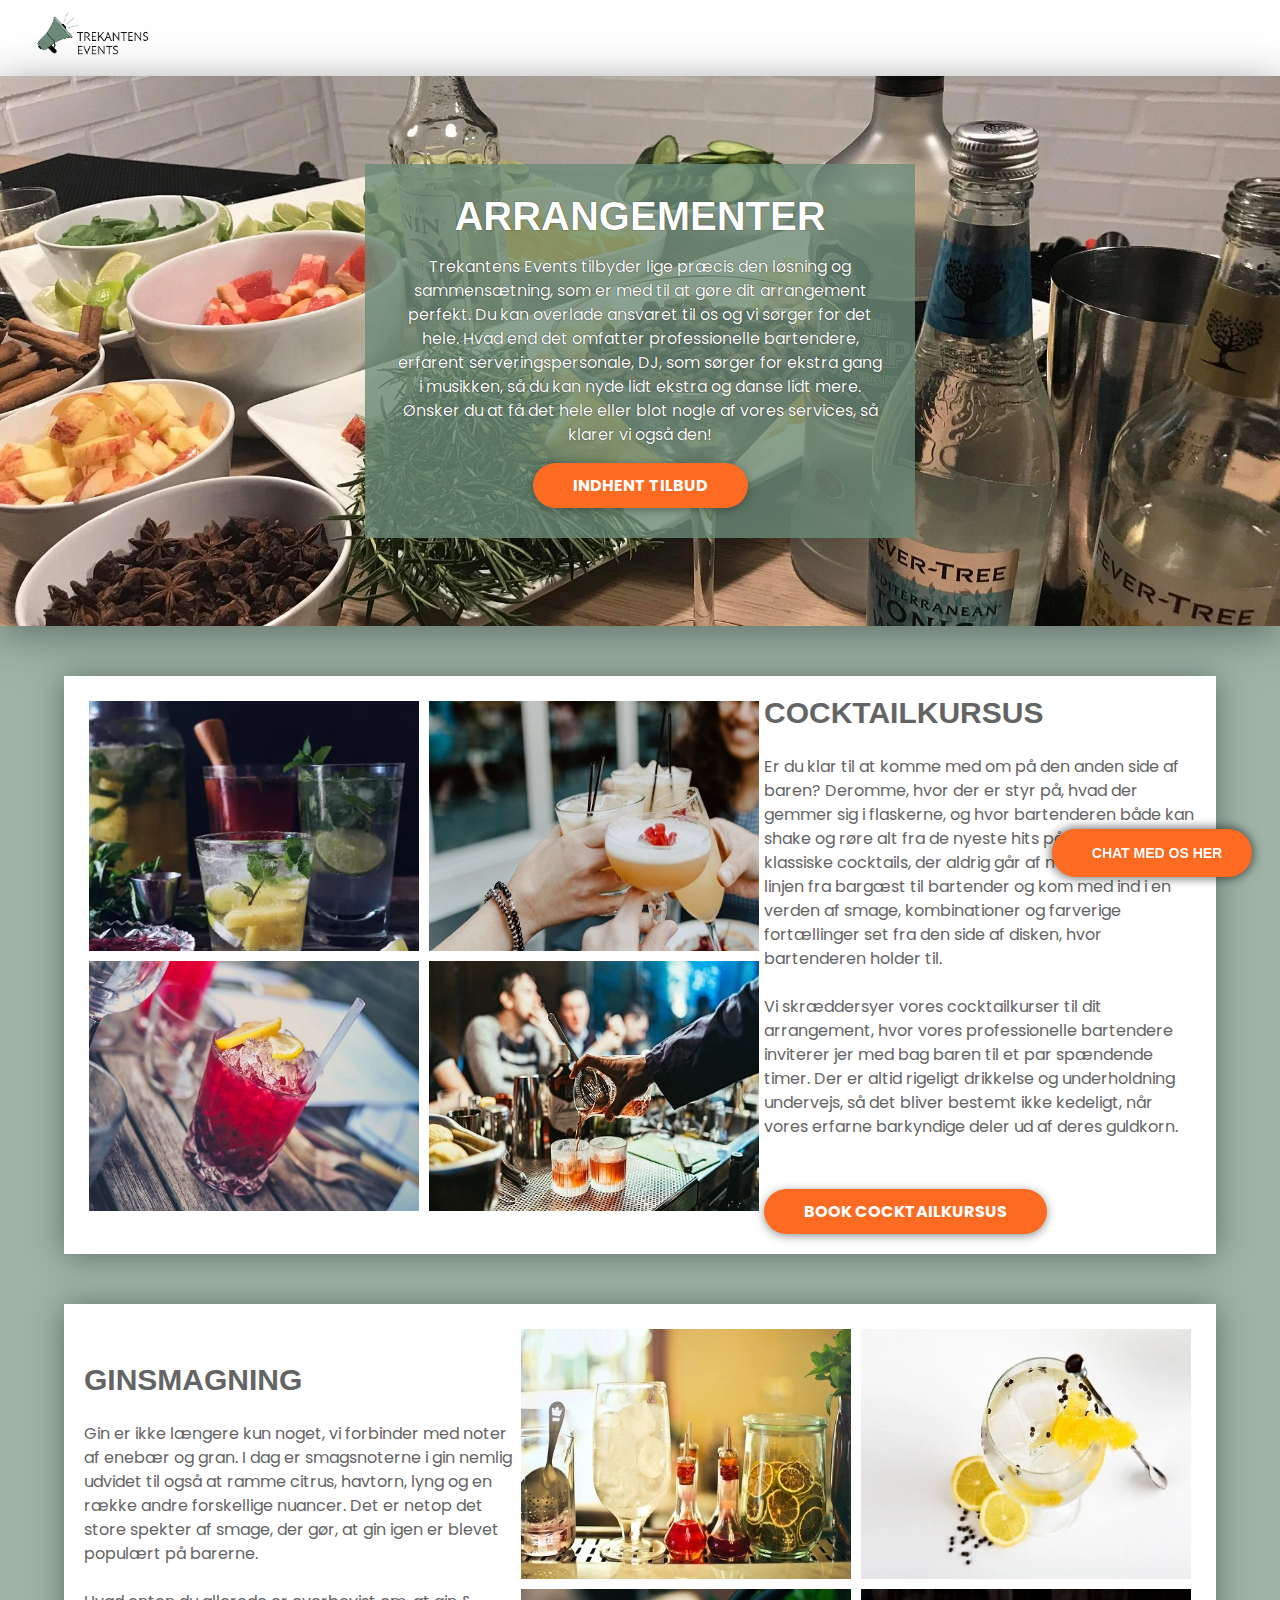
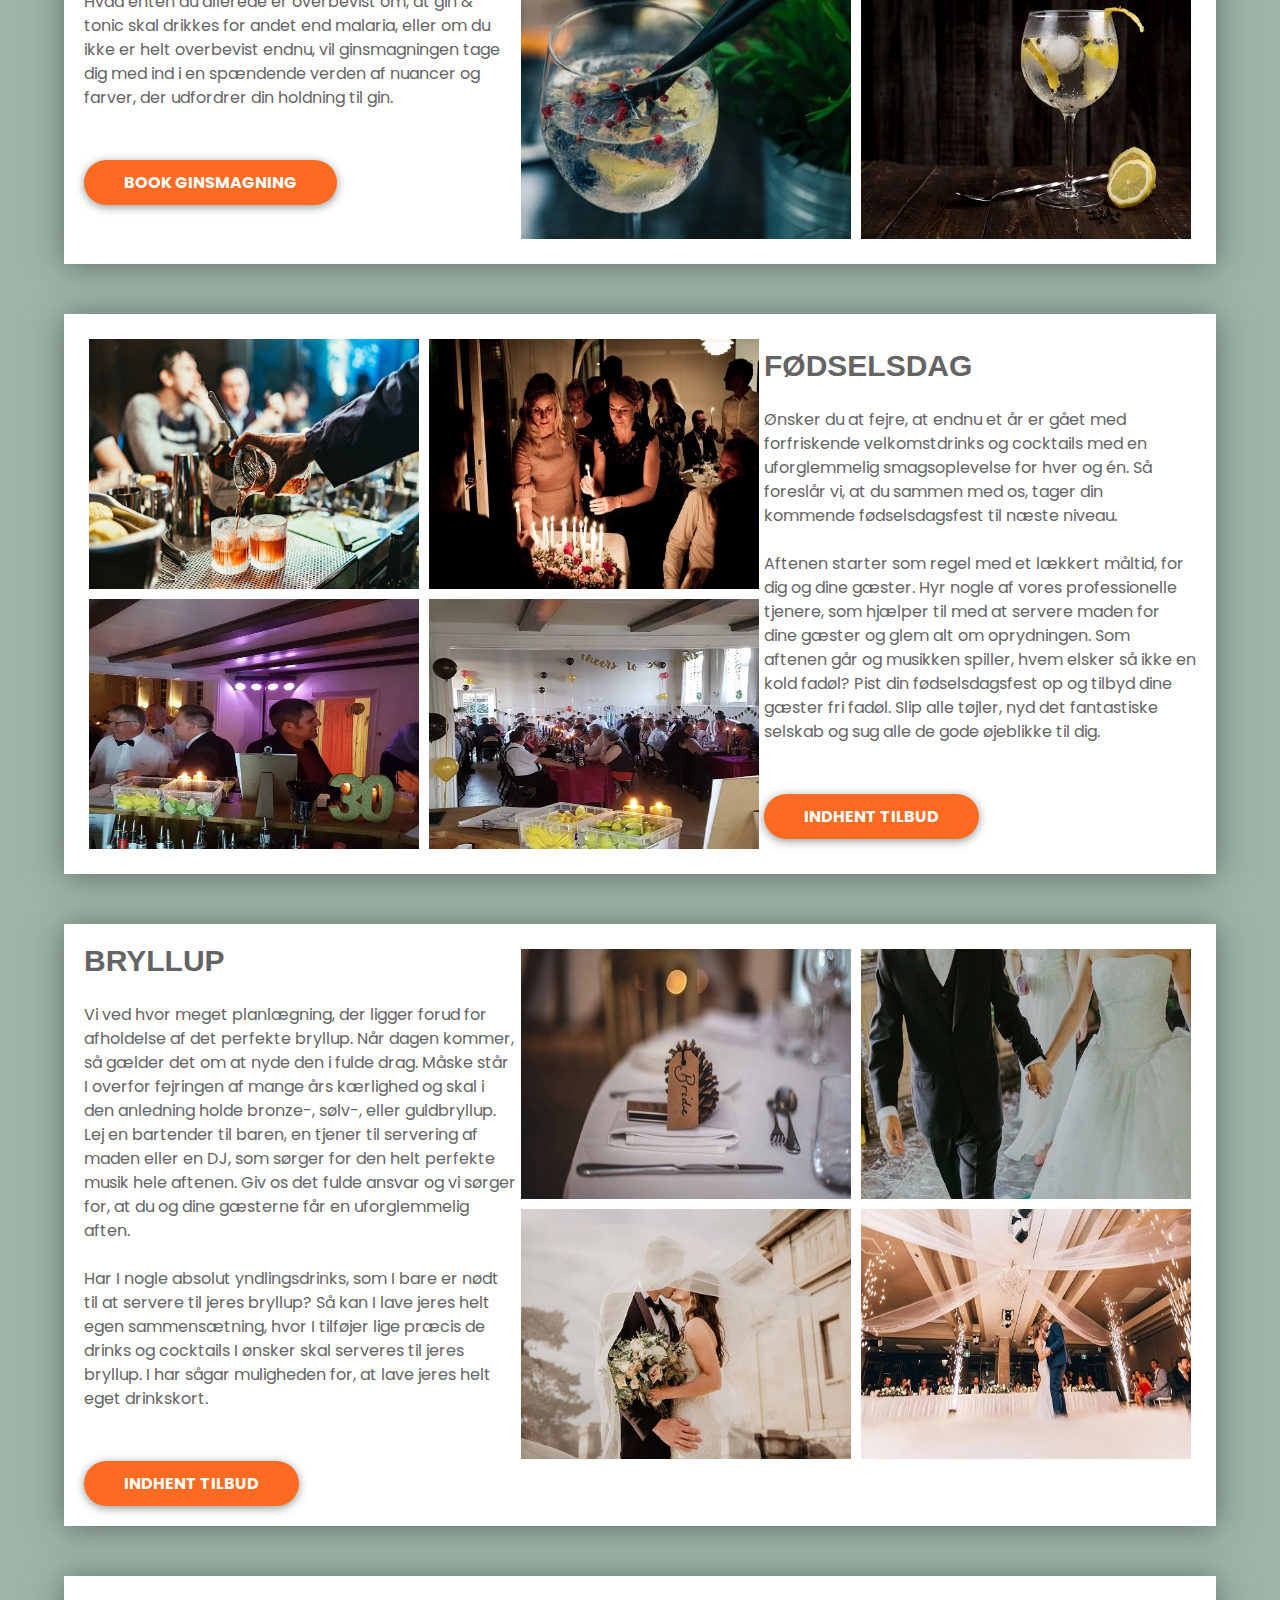
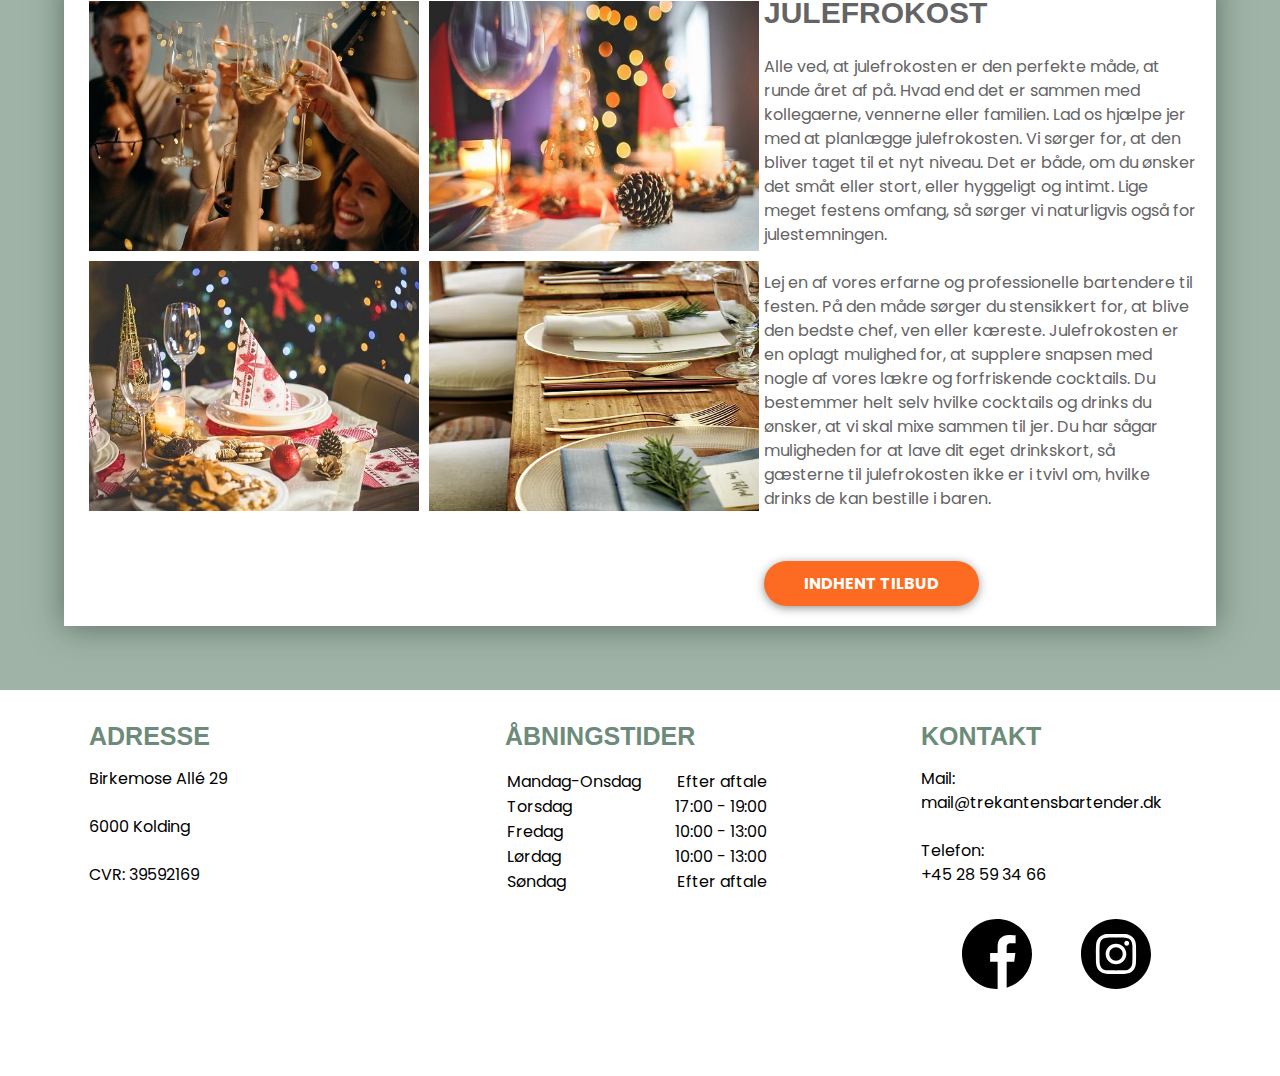
==== commit eb656b51: "KODE FINAL VERSION 25-05" ====
--- a/arrangementer.html
+++ b/arrangementer.html
@@ -12,7 +12,7 @@
     <meta name="og:title" property="og:title" content="TrekantensEvents">
     <meta name="twitter:card" content="TrekantensEvents">
     <link rel='shortcut icon' type='image/x-icon' href='img/favicon.ico' />
-    <link rel="canonical" href="http://simonboehrnsknudsen.dk/">
+    <link rel="canonical" href="http://simonboehrnsknudsen.dk/trekantensevents/arrangementer">
 
 
     <title>Trekantens Events ApS - Arrangementer </title>
@@ -35,7 +35,7 @@
         <nav>
 
 
-            <div> <a href="index.html"><img src="img/logo.png" class="logo"> </a> </div>
+            <div> <a href="index.html"><img src="img/logo.png" class="logo" alt="Logo - Trekantens Events"> </a> </div>
 
             <label for="btn" class="icon">
                 <span class="fa fa-bars"></span>
@@ -134,12 +134,12 @@
             <article id="arrangementer-cocktailkursus-link">
                 <div class="storecontainer2">
                     <div class="lillecontainer2">
-                        <img class="arg1" src="img/cocktail1.png">
-                        <img class="arg1" src="img/cocktail2lille.jpg">
-                    </div>
-                    <div class="lillecontainer2">
-                        <img class="arg" src="img/cocktail3lille.jpg">
-                        <img class="arg1" src="img/cocktail4lille.jpg">
+                        <img class="arg1" src="img/cocktail1lille.webp" alt="4 forskellige cocktails med garnish og isterninger" loading="lazy">
+                        <img class="arg1" src="img/cocktail2lille.webp" alt="4 forskellige drinks der skåles sammen" loading="lazy">
+                    </div>
+                    <div class="lillecontainer2">
+                        <img class="arg" src="img/cocktail3lille.webp" alt="En frisk rød drink med isterninger, citronstykker og sugerør" loading="lazy">
+                        <img class="arg1" src="img/cocktail4lille.webp " alt="En bartender hælder en frisklavet cocktail op i to cocktailglas" loading="lazy">
                     </div>
 
                     <div class="lillecontainer3">
@@ -194,12 +194,12 @@
                     </div>
 
                     <div class="lillecontainer2">
-                        <img class="arg1" src="img/gin1lille.jpg">
-                        <img class="arg" src="img/gin2lille.jpg">
-                    </div>
-                    <div class="lillecontainer2">
-                        <img class="arg1" src="img/gin3lille.jpg">
-                        <img class="arg1" src="img/gin4lille.jpg">
+                        <img class="arg1" src="img/gin1lille.webp" alt="Opsætning ved bar. 2 sirupper, en stort glas med isterninger og et stort syletøjsglas med limestykker i" loading="lazy">
+                        <img class="arg" src="img/gin2lille.webp" alt="Drink oppefra med isterninger og friske citroner ved siden." loading="lazy"> 
+                    </div>
+                    <div class="lillecontainer2">
+                        <img class="arg1" src="img/gin3lille.webp" alt="Drink fra siden med to sugerør i og småt rødt garnish i" loading="lazy">
+                        <img class="arg1" src="img/gin4lille.webp" alt="Drink med med isterninger, citronstykker fra siden stående på et træbord" loading="lazy">
                     </div>
                 </div>
             </article>
@@ -211,12 +211,12 @@
             <article id="arrangementer-fodselsdag-link">
                 <div class="storecontainer2">
                     <div class="lillecontainer2">
-                        <img class="arg1" src="img/fodselsdag1lille.jpg">
-                        <img class="arg1" src="img/fodselsdag2.png">
-                    </div>
-                    <div class="lillecontainer2">
-                        <img class="arg" src="img/fodselsdag3lille.jpg">
-                        <img class="arg1" src="img/fodselsdag4.png">
+                        <img class="arg1" src="img/fodselsdag1lille.webp" alt="En bartender hælder en frisklavet cocktail op i to cocktailglas" loading="lazy">
+                        <img class="arg1" src="img/fodselsdag2lille.webp" alt="2 Kvinder står foran en stor fødselsdagskage med mange lys i, der er gæster i baggrunden" loading="lazy">
+                    </div>
+                    <div class="lillecontainer2">
+                        <img class="arg" src="img/fodselsdag3lille.webp" alt="Billede fra bartenderens side af baren som viser 3 mandlig gæster hygge sig og nyde arrangementet" loading="lazy">
+                        <img class="arg1" src="img/fodselsdag4lille.webp" alt="Billede fra bartenderens side af baren, som viser et stort arrangement med ca. 30 gæster sidde ved to borde" loading="lazy">
                     </div>
 
                     <div class="lillecontainer3">
@@ -273,12 +273,12 @@
                     </div>
 
                     <div class="lillecontainer2">
-                        <img class="arg1" src="img/bryllup1lille.jpg">
-                        <img class="arg" src="img/bryllup2lille.jpg">
-                    </div>
-                    <div class="lillecontainer2">
-                        <img class="arg1" src="img/bryllup3lille.jpg">
-                        <img class="arg1" src="img/bryllup4lille.jpg">
+                        <img class="arg1" src="img/bryllup1lille.webp" alt="Navneskilt og bestik ved et flot tildækket bord til bryllup" loading="lazy">
+                        <img class="arg" src="img/bryllup2lille.webp" alt="En brud og en brudgom holder hinanden i hånden" loading="lazy">
+                    </div>
+                    <div class="lillecontainer2">
+                        <img class="arg1" src="img/bryllup3lille.webp" alt="En brud og en brudgom kysser hinanden med et slør om sig" loading="lazy">
+                        <img class="arg1" src="img/bryllup4lille.webp" alt="En brud og en brudgom danser og kysser til deres bryllup" loading="lazy">
                     </div>
                 </div>
             </article>
@@ -289,12 +289,12 @@
             <article id="arrangementer-julefrokost-link">
                 <div class="storecontainer2">
                     <div class="lillecontainer2">
-                        <img class="arg" src="img/julefrokost1lille.jpg">
-                        <img class="arg1" src="img/julefrokost2lille.jpg">
-                    </div>
-                    <div class="lillecontainer2">
-                        <img class="arg1" src="img/julefrokost3lille.jpg">
-                        <img class="arg1" src="img/julefrokost4.png">
+                        <img class="arg" src="img/julefrokost1lille.webp" alt="4 personer skåler til et festligt arrangement med pynt og lys" loading="lazy">
+                        <img class="arg1" src="img/julefrokost2lille.webp" alt="Et pyntet bord, med grankogler, glas og service fra en julefrokost med et juletræ med lys i baggrunden" loading="lazy">
+                    </div>
+                    <div class="lillecontainer2">
+                        <img class="arg1" src="img/julefrokost3lille.webp" alt="Et pyntet bord oppefra med julesmåkager, service og julepynt" loading="lazy">
+                        <img class="arg1" src="img/julefrokost4lille.webp" alt="Et flot pyntet træbord med service" loading="lazy">
                     </div>
 
                     <div class="lillecontainer3">
@@ -326,12 +326,7 @@
 
         </div>
 
-
-
-
-
     </main>
-
 
     <!---------------- FOOTER ------------>
     <footer>
@@ -397,38 +392,41 @@
                     Telefon: <br>
                     +45 28 59 34 66
 
+                </p>
+
                     <div class="footer-socialmedia">
                         <a href="https://www.facebook.com/trekantensbartender/">
-                            <img src="img/facebook.svg" alt="">
+                            <img src="img/facebook.svg" alt="Facebook ikon">
                         </a>
 
                         <a href="https://www.instagram.com/trekantenstjenerudlejning/">
-                            <img src="img/instagram.svg" alt="">
+                            <img src="img/instagram.svg" alt="Instagram ikon">
                         </a>
                     </div>
-                </p>
+             
             </div>
         </div>
 
     </footer>
 
-    <!----------- POPUP CHAT----------->
-
-    <button class="open-button" onclick="openForm()"><i class='far fa-comment-dots'></i>CHAT MED OS HER</button>
-  
-    <div class="chat-popup" id="myForm">
+  <!----------- POPUP CHAT----------->
+
+  <button class="open-button" onclick="openForm()"><i class='far fa-comment-dots'></i>CHAT MED OS HER</button>
+
+  <div class="chat-popup" id="myForm">
       <form class="form-container">
-        <div class="billede">
-          <img class="billede" src="img/logo-kopi.png">
-        </div>
-  
-        <label class="chatboxtext" for="msg">Vi bestræber os på at svare indenfor 2-3 timer</label>
-        <textarea class="skrivher" placeholder="Skriv din besked her..." name="msg" required></textarea>
-  
-        <button onclick="alertFunction()" type="submit" class="btn">SEND BESKED</button>
-        <button type="button" class="btn cancel" onclick="closeForm()">LUK CHAT VINDUE</button>
+          <div class="billede">
+              <img class="billede" src="img/logo.png" alt="Logo - Trekantens Events">
+          </div>
+
+          <label class="chatboxtext" for="msg">Vi bestræber os på at svare indenfor 2-3 timer</label>
+          <textarea class="skrivher" placeholder="Skriv din besked her..." name="msg" id="msg" required></textarea>
+
+          <button onclick="alertFunction()" type="submit" class="btn">SEND BESKED</button>
+          <button type="button" class="btn cancel" onclick="closeForm()">LUK CHAT VINDUE</button>
       </form>
-    </div>
+  </div>
+
 
     <script src="js/trekantensscript.js"></script>
 
--- a/css/style.css
+++ b/css/style.css
@@ -54,24 +54,6 @@
     color: white;
     text-transform: uppercase;
     font-weight: bold;
-}
-
-@media all and (max-width: 1024px) {
-    h1 {
-        font-size: 24px;
-    }
-
-    h2 {
-        font-size: 22px;
-    }
-
-    h3 {
-        font-size: 20px;
-    }
-
-    h4 {
-        font-size: 18px;
-    }
 }
 
 /* Buttons */
@@ -274,15 +256,15 @@
 }
 
 .bartender {
-    background-image: url(../img/hero-bartenderlille.jpg);
+    background-image: url(../img/hero-bartenderlille_1.webp);
 }
 
 .tjener {
-    background-image: url(../img/tjener-herolille.jpg);
+    background-image: url(../img/tjener-herolille_1.webp);
 }
 
 .arrangementer {
-    background-image: url(../img/Arrengementer.hero.jpg);
+    background-image: url(../img/Arrengementer.herolille.webp);
 
 }
 
@@ -323,27 +305,12 @@
 
 }
 
-/* VI TILBYDER HEADER */
-.article-header {
-    color: black;
-    text-align: center;
-    width: fit-content;
-    margin: 0 auto 2rem auto;
-    text-transform: uppercase;
-}
-
 /* WAVE.SVG */
 .wave-svg {
     margin-bottom: -10rem;
 }
 
-@media all and (max-width: 1024px) {
-    .wave-svg {
-        margin-bottom: -3rem;
-    }
-
-
-}
+
 
 /* VI TILBYDER GRIDSYSTEM */
 .forside-services-grid {
@@ -406,10 +373,11 @@
     margin: 2rem auto 2rem auto;
 }
 
-.forside-video iframe{
+.forside-video iframe {
     width: 100%;
     height: 50vh;
 }
+
 /* WEBSHOP INSPIRATION */
 
 .webshop-article {
@@ -447,7 +415,7 @@
     background-image: url(../img/webshop.webp);
     background-position: center center;
     background-size: cover;
-   width: 100%;
+    width: 100%;
 }
 
 .webshop-article-text {
@@ -461,25 +429,6 @@
 
 }
 
-.webshop-article-text p {}
-
-/* ---------- RESPONSIVE HERO IMAGE ---------- */
-
-@media all and (max-width: 1024px) {
-    .hero-text-boks {
-        width: 320px;
-        height: auto;
-    }
-
-    .sidenavn {
-        font-size: 24px;
-    }
-
-    .beskrivelse {
-        margin-top: 20px;
-    }
-}
-
 /* ---------- OM BARTENDERUDLEJNING ---------- */
 
 .back {
@@ -518,26 +467,6 @@
 
 .omudlejning-h2 {
     margin-top: 30px;
-}
-
-/* ---------- RESPONSIVE OM BARTENDERUDLEJNING ---------- */
-
-@media all and (max-width: 1024px) {
-    .storecontainer {
-        display: flex;
-        flex-direction: column;
-        width: 100%;
-    }
-
-    .lillecontainer {
-        width: 100%;
-        padding: 0px 0 10px 0;
-    }
-
-    .lillecontainer p,
-    .lillecontainer h2 {
-        padding: 0px 10px 0px 10px
-    }
 }
 
 
@@ -631,14 +560,8 @@
         margin-right: auto;
         text-align: center;
     }
-    
-
-}
-
-
-
-@media all and (max-width: 1024px) {
-    
+
+
 }
 
 /* DRINKSKORT */
@@ -654,20 +577,21 @@
     text-align: center;
 }
 
-.drinkskort-wrapper h2{
-  padding: 1rem;
-  color: white;
-}
-
-
-.drinkskort-wrapper p{
+.drinkskort-wrapper h2 {
     padding: 1rem;
     color: white;
-  }
-
-.drinkskort-wrapper img{
-   height: 150px;
-  }
+}
+
+
+.drinkskort-wrapper p {
+    padding: 1rem;
+    color: white;
+}
+
+.drinkskort-wrapper img {
+    height: 150px;
+}
+
 .drinkskort-wrapper a {
     margin: 2rem auto 2rem auto;
 }
@@ -682,6 +606,15 @@
     color: white;
     margin-bottom: 2rem;
 }
+
+.infographic-grid {
+    grid-gap: 2em;
+    grid-template-columns: repeat(auto-fit, minmax(150px, 1fr));
+    width: 100%;
+    margin-left: auto;
+    margin-right: auto;
+}
+
 
 .infographic-wrapper h2 {
     text-align: center;
@@ -690,16 +623,6 @@
     width: 80%;
 }
 
-.infographic-grid {
-    display: grid;
-    grid-gap: 3em;
-    grid-template-columns: repeat(auto-fit, minmax(200px, 1fr));
-    margin-left: auto;
-    margin-right: auto;
-    padding-left: 1rem;
-    padding-right: 1rem;
-}
-
 .infographic-content-box {
     display: flex;
     flex-direction: column;
@@ -716,30 +639,9 @@
     text-align: center;
     padding: 1rem;
     word-break: break-word;
-    hyphens: auto;;
-}
-
-/* ---------- RESPONSIVE OM BARTENDERUDLEJNING ---------- */
-
-@media all and (max-width: 1024px) {
-    .infographic-wrapper {
-        width: 100%;
-        margin-left: auto;
-        margin-right: auto;
-        padding: 0 0 0 0;
-    }
-}
-
-.infographic-grid {
-    grid-gap: 2em;
-    grid-template-columns: repeat(auto-fit, minmax(150px, 1fr));
-    width: 100%;
-    margin-left: auto;
-    margin-right: auto;
-}
-
-
-
+    hyphens: auto;
+    ;
+}
 
 
 /* ---------- ARRANGEMENTER ---------- */
@@ -752,7 +654,7 @@
 
 .storecontainer2 {
     background-color: #ffffff;
-    width: 95%;
+    width: 90%;
     margin-left: auto;
     margin-right: auto;
     box-shadow: rgb(34, 43, 37, 0.5) 0px 2px 30px;
@@ -886,50 +788,59 @@
     text-align: left;
     border-collapse: collapse;
     color: black;
-  }
-  table.priser-prisoversigt-tabel td, table.priser-prisoversigt-tabel th {
+}
+
+table.priser-prisoversigt-tabel td,
+table.priser-prisoversigt-tabel th {
     border: 1px solid #000000;
     padding: 10px 10px 10px 10px;
-  }
-  table.priser-prisoversigt-tabel tbody td {
+}
+
+table.priser-prisoversigt-tabel tbody td {
     font-size: 16px;
     font-weight: 500;
     color: black;
-  }
-  table.priser-prisoversigt-tabel td:nth-child(even) {
+}
+
+table.priser-prisoversigt-tabel td:nth-child(even) {
     background: #6D8B79;
     text-align: left;
     color: white;
-  }
-  table.priser-prisoversigt-tabel thead {
+}
+
+table.priser-prisoversigt-tabel thead {
     background: #FF6C00;
     border-bottom: 1px solid #000000;
     text-transform: uppercase;
-  }
-  table.priser-prisoversigt-tabel thead th {
+}
+
+table.priser-prisoversigt-tabel thead th {
     font-size: 15px;
     font-weight: bold;
     color: #FFFFFF;
     text-align: left;
     border-left: 1px solid #000000;
-  }
-  table.priser-prisoversigt-tabel thead th:first-child {
+}
+
+table.priser-prisoversigt-tabel thead th:first-child {
     border-left: none;
-  }
-  
-  table.priser-prisoversigt-tabel tfoot td {
+}
+
+table.priser-prisoversigt-tabel tfoot td {
     font-size: 13px;
-  }
-  table.priser-prisoversigt-tabel tfoot .links {
+}
+
+table.priser-prisoversigt-tabel tfoot .links {
     text-align: right;
-  }
-  table.priser-prisoversigt-tabel tfoot .links a{
+}
+
+table.priser-prisoversigt-tabel tfoot .links a {
     display: inline-block;
     background: #FFFFFF;
     color: #398AA4;
     padding: 2px 8px;
     border-radius: 5px;
-  }
+}
 
 /************** OM OS ***********/
 /* Om os content */
@@ -1255,7 +1166,7 @@
     margin-top: 35px;
     text-decoration: none;
     width: 150px;
-    
+
 }
 
 .btnbook:hover {
@@ -1404,49 +1315,6 @@
 
     .social-media {
         padding: 1.5rem 0 0 0;
-    }
-}
-
-@media (max-width: 480px) {
-    .container {
-        padding: 1.5rem;
-    }
-
-    .contact-info:before {
-        display: none;
-    }
-
-    form,
-    .contact-info {
-        padding: 1.7rem 1.6rem;
-    }
-
-    .text,
-    .information,
-    .social-media p {
-        font-size: 0.8rem;
-    }
-
-    .title {
-        font-size: 1.15rem;
-    }
-
-    .social-icons a {
-        width: 30px;
-        height: 30px;
-        line-height: 30px;
-    }
-
-    .contacticon {
-        width: 23px;
-    }
-
-    .input {
-        padding: 0.45rem 1.2rem;
-    }
-
-    .btnbook {
-        padding: 0.45rem 1.2rem;
     }
 }
 
@@ -1473,8 +1341,8 @@
 }
 
 
-.open-button i{
-   padding-right: 10px;
+.open-button i {
+    padding-right: 10px;
 }
 
 .open-button:hover {
@@ -1496,7 +1364,7 @@
     max-width: 300px;
     padding: 10px;
     background-color: #fff;
-    
+
 }
 
 .billede {
@@ -1667,8 +1535,56 @@
 
 
 
-/*MAX 1024pxX*/
+/*MAX 1024PX - TABLETS */
 @media all and (max-width: 1024px) {
+
+    /* RESPONSIVE HEADERS */
+    h1 {
+        font-size: 24px;
+    }
+
+    h2 {
+        font-size: 22px;
+    }
+
+    h3 {
+        font-size: 20px;
+    }
+
+    h4 {
+        font-size: 18px;
+    }
+
+    /* ---------- RESPONSIVE HERO IMAGE ---------- */
+    .hero-text-boks {
+        width: 320px;
+        height: auto;
+    }
+
+    .sidenavn {
+        font-size: 24px;
+    }
+
+    .beskrivelse {
+        margin-top: 20px;
+    }
+
+    /* ---------- RESPONSIVE OM BARTENDERUDLEJNING ---------- */
+    .storecontainer {
+        display: flex;
+        flex-direction: column;
+        width: 100%;
+    }
+
+    .lillecontainer {
+        width: 100%;
+        padding: 0px 0 10px 0;
+    }
+
+    .lillecontainer p,
+    .lillecontainer h2 {
+        padding: 0px 10px 0px 10px
+    }
 
     /* ARRANGEMENTER */
 
@@ -1677,6 +1593,7 @@
         flex-direction: column;
         width: 100%;
         padding: 0;
+        max-width: 800px;
     }
 
     .lillecontainer2 {
@@ -1714,6 +1631,13 @@
         margin-top: 30px;
     }
 
+    /* RESPONSIVE INFOGRAPHIC */
+    .infographic-wrapper {
+        width: 100%;
+        margin-left: auto;
+        margin-right: auto;
+        padding: 0 0 0 0;
+    }
 
     /* OM OS & VÆRDIER */
 
@@ -1741,6 +1665,11 @@
 
     .personale-wrapper section {
         padding: 0 0 0 0;
+    }
+
+    /* WAVE */
+    .wave-svg {
+        margin-bottom: -3rem;
     }
 
     /* OM CHRIS  */
@@ -1783,7 +1712,7 @@
 
 }
 
-/*MAX 480*/
+/*MAX 480PX - SMARTPHONES */
 @media screen and (max-width: 480px) {
     .forside-services-grid {
         display: grid;
@@ -1797,4 +1726,46 @@
     .personale-wrapper-content {
         grid-gap: 2em;
     }
+
+    /* RESPONSIVE KONTAKTFORMULAR */
+    .container {
+        padding: 1.5rem;
+    }
+
+    .contact-info:before {
+        display: none;
+    }
+
+    form,
+    .contact-info {
+        padding: 1.7rem 1.6rem;
+    }
+
+    .text,
+    .information,
+    .social-media p {
+        font-size: 0.8rem;
+    }
+
+    .title {
+        font-size: 1.15rem;
+    }
+
+    .social-icons a {
+        width: 30px;
+        height: 30px;
+        line-height: 30px;
+    }
+
+    .contacticon {
+        width: 23px;
+    }
+
+    .input {
+        padding: 0.45rem 1.2rem;
+    }
+
+    .btnbook {
+        padding: 0.45rem 1.2rem;
+    }
 }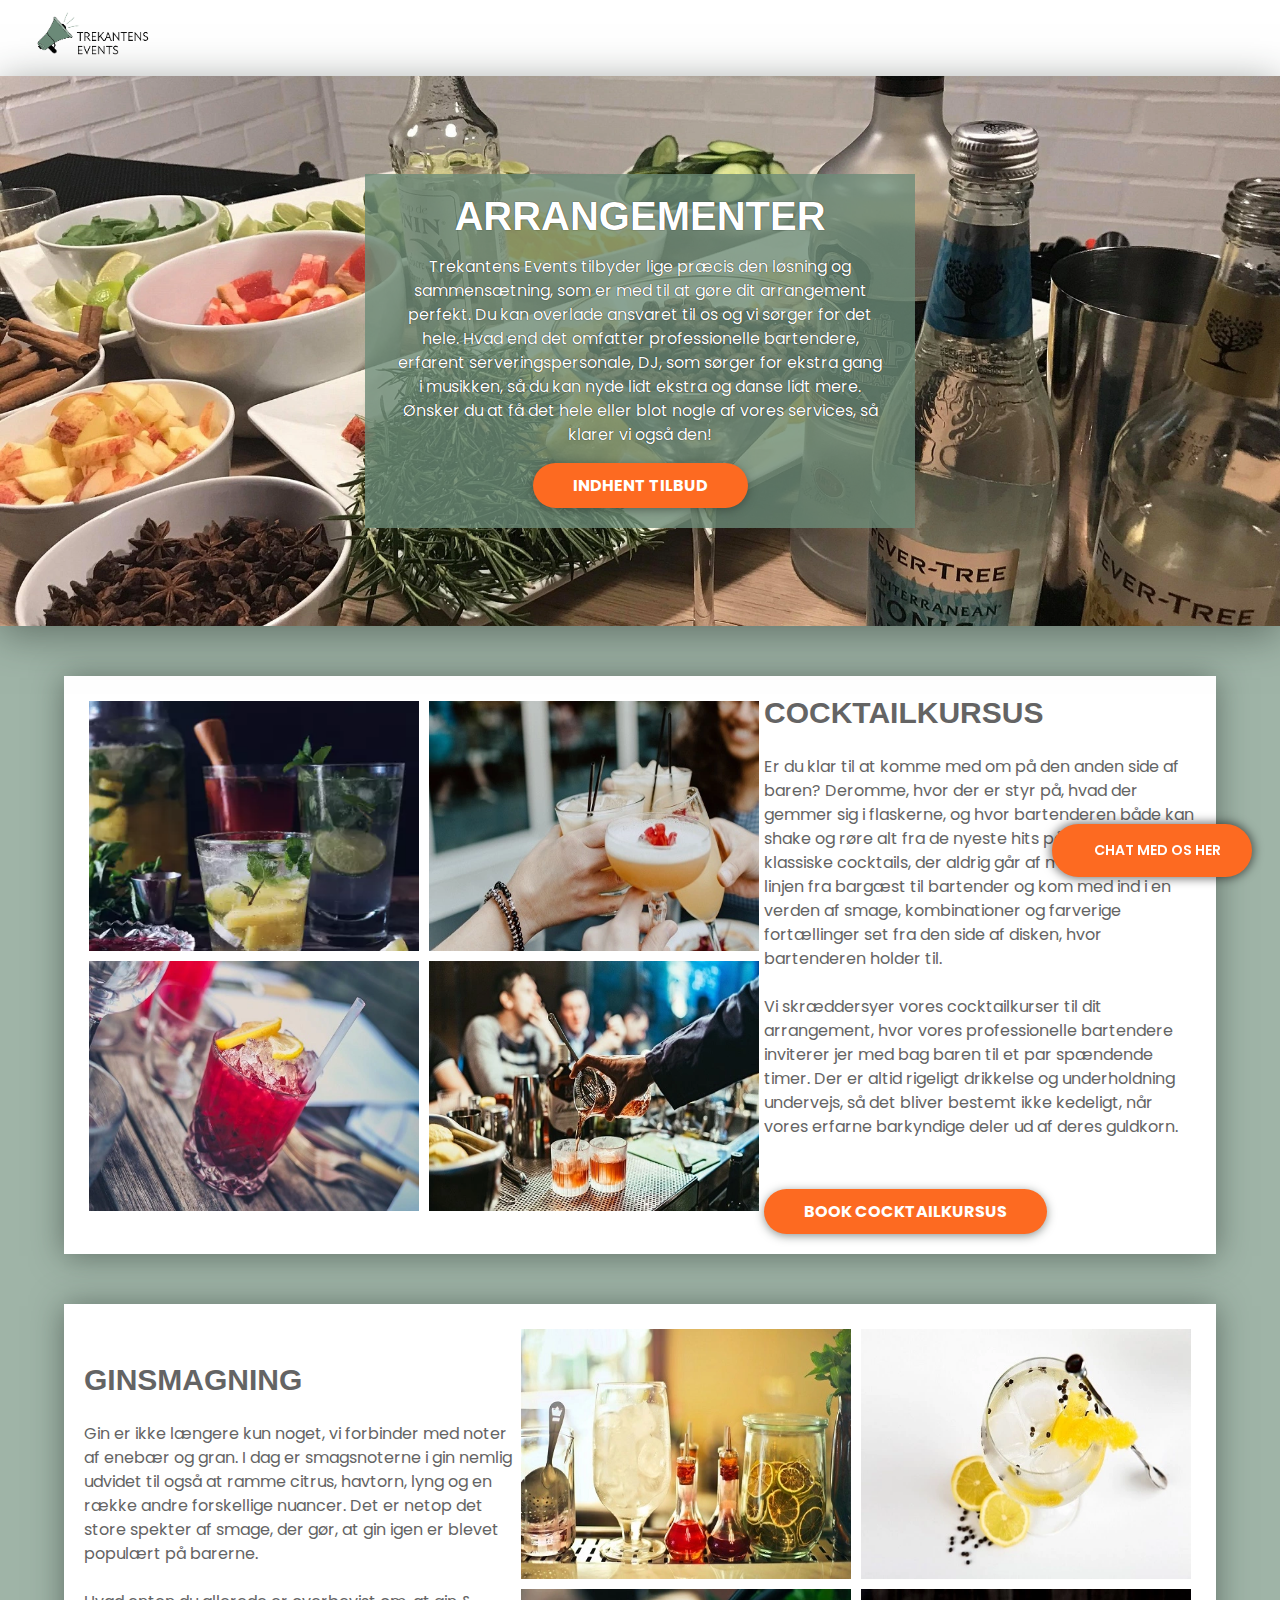
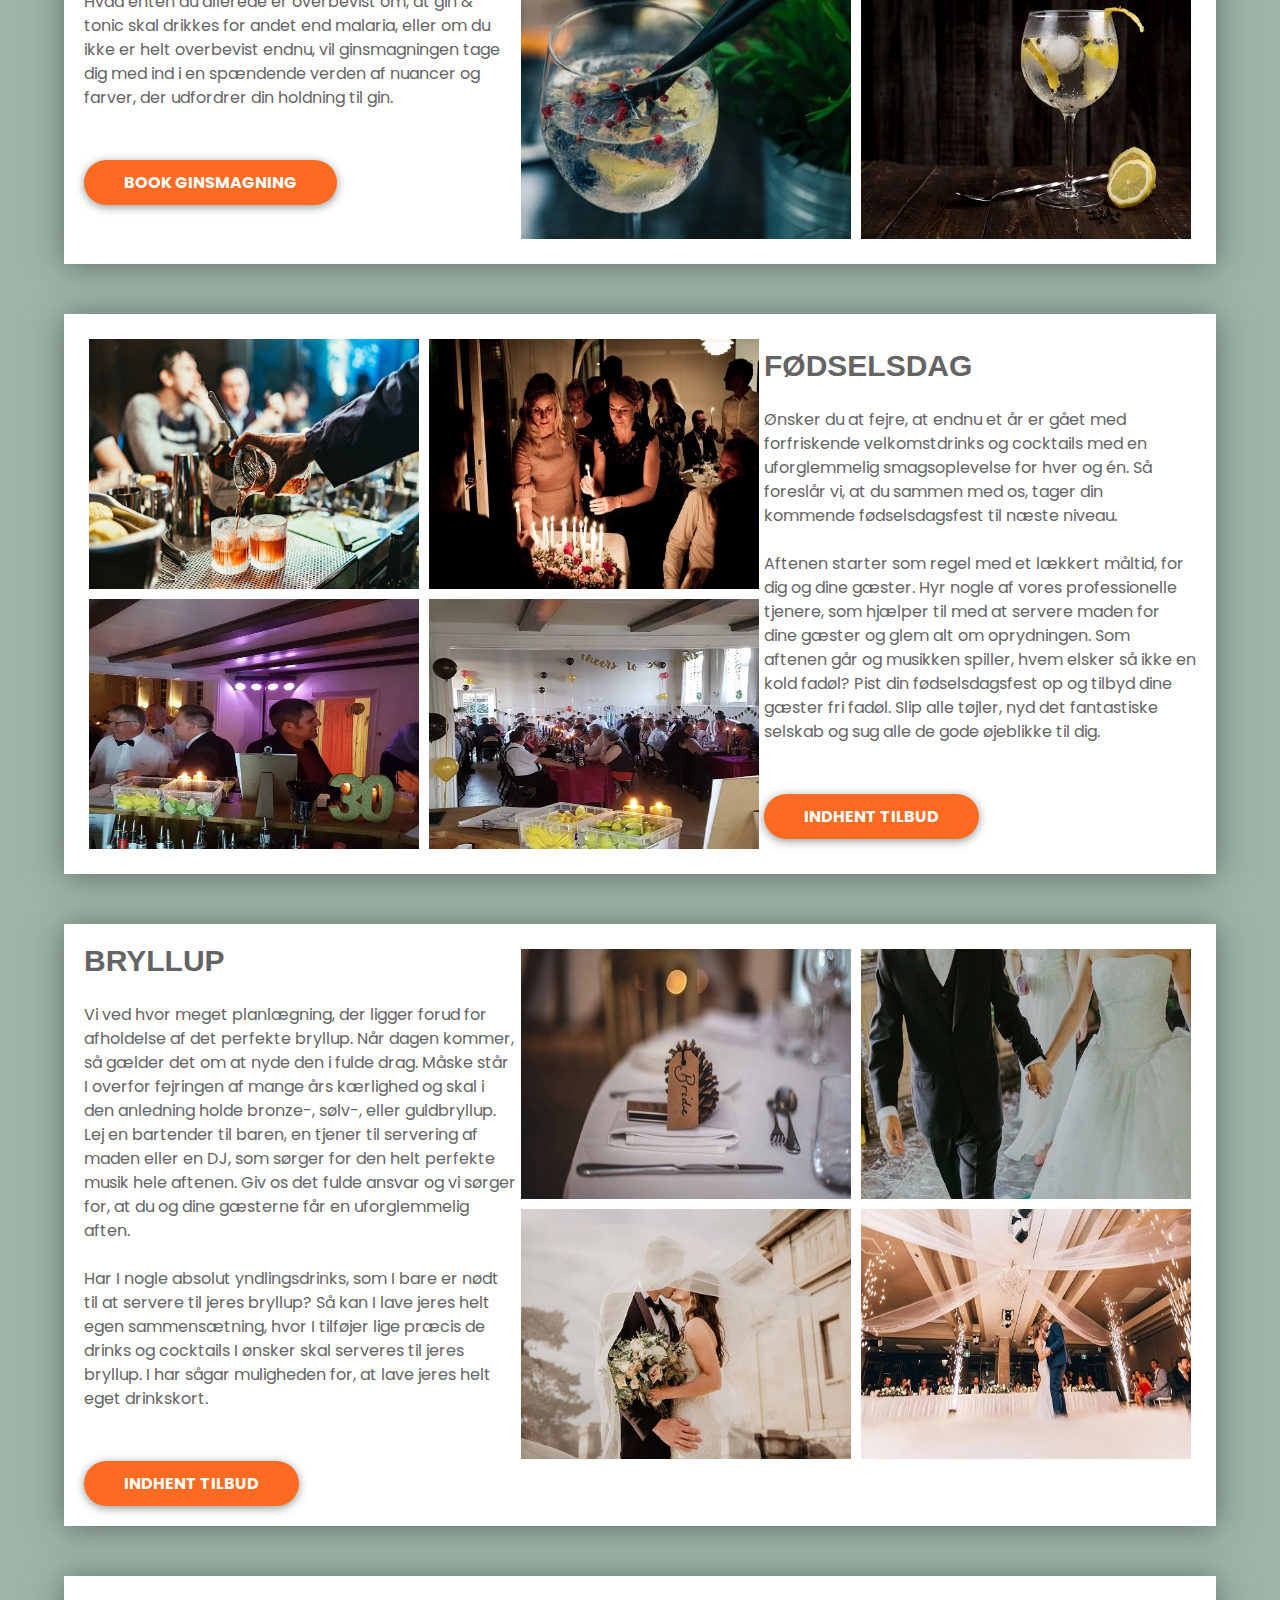
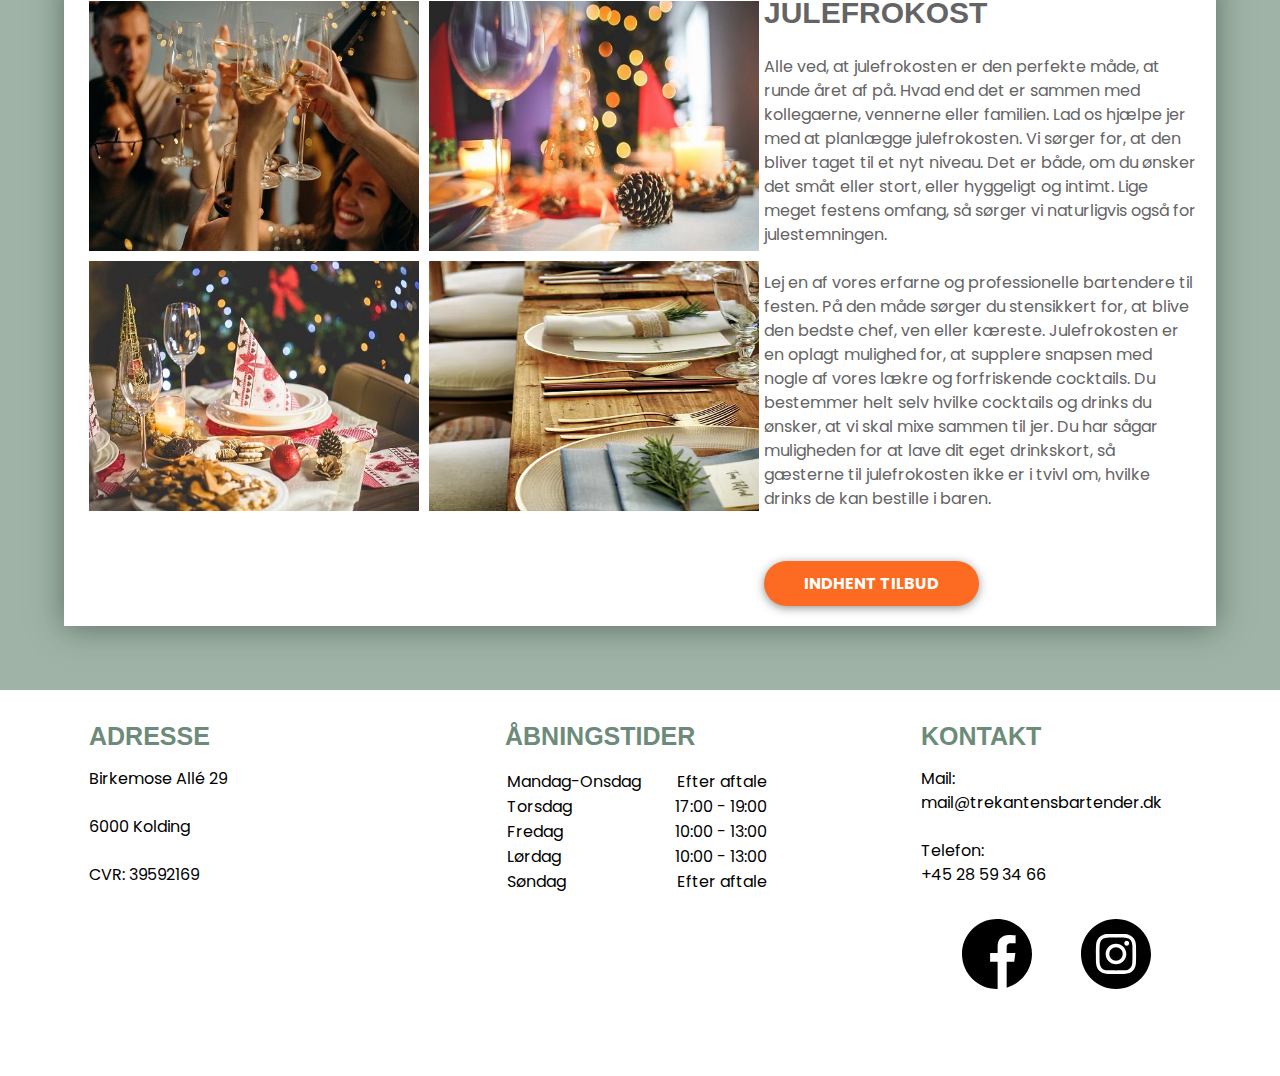
==== commit e3434be8: "Kommentering" ====
--- a/arrangementer.html
+++ b/arrangementer.html
@@ -1,6 +1,7 @@
 <!DOCTYPE html>
 <html lang="da">
 
+<!-- (Simon & Natascha) -->
 <head>
     <meta charset="utf-8">
     <meta http-equiv="X-UA-Compatible" content="IE=edge">
@@ -30,7 +31,8 @@
 </head>
 
 <body>
-    <!------------NAVIGATION ------------->
+
+    <!------------NAVIGATION (Natascha & Rigmor) ------------->
     <header>
         <nav>
 
@@ -113,7 +115,7 @@
     <!-- Main Content-->
     <main>
 
-        <!----------- HERO BILLEDE + TEKST----------->
+         <!----------- HERO BILLEDE + TEKST (Simon & Signe) ----------->
         <div class="storecontainer1">
             <article>
                 <div class="hero-image arrangementer">
@@ -129,7 +131,7 @@
                 </div>
             </article>
 
-            <!----------- COCKTAILKURSUS ----------->
+            <!----------- COCKTAILKURSUS (Signe & Natascha) ----------->
 
             <article id="arrangementer-cocktailkursus-link">
                 <div class="storecontainer2">
@@ -169,7 +171,7 @@
             </article>
 
 
-            <!----------- GINSMAGNING ----------->
+            <!----------- GINSMAGNING (Simon & Rigmor) ----------->
 
             <article id="arrangementer-ginsmagning-link">
                 <div class="storecontainer2 reverse">
@@ -206,7 +208,7 @@
 
 
 
-            <!----------- FØDSELSDAG ----------->
+            <!----------- FØDSELSDAG (Signe & Natascha)----------->
 
             <article id="arrangementer-fodselsdag-link">
                 <div class="storecontainer2">
@@ -244,7 +246,7 @@
             </article>
 
 
-            <!----------- BRYLLUP----------->
+            <!----------- BRYLLUP (Simon & Rigmor) ----------->
 
             <article id="arrangementer-bryllup-link">
                 <div class="storecontainer2 reverse">
@@ -284,7 +286,7 @@
             </article>
 
 
-            <!----------- JULEFROKOST ----------->
+            <!----------- JULEFROKOST (Natascha & Signe) ----------->
 
             <article id="arrangementer-julefrokost-link">
                 <div class="storecontainer2">
@@ -328,7 +330,8 @@
 
     </main>
 
-    <!---------------- FOOTER ------------>
+  
+    <!---------------- FOOTER (SIMON & SIGNE) ------------>
     <footer>
 
 
@@ -409,7 +412,8 @@
 
     </footer>
 
-  <!----------- POPUP CHAT----------->
+
+  <!----------- POPUP CHAT (RIGMOR & SIGNE) ----------->
 
   <button class="open-button" onclick="openForm()"><i class='far fa-comment-dots'></i>CHAT MED OS HER</button>
 
@@ -427,7 +431,6 @@
       </form>
   </div>
 
-
     <script src="js/trekantensscript.js"></script>
 
 </body>
--- a/css/style.css
+++ b/css/style.css
@@ -277,7 +277,7 @@
     left: 50%;
     transform: translate(-50%, -50%);
     background-color: rgba(108, 139, 120, 0.8);
-    padding: 30px;
+    padding: 20px 30px 20px 30px;
 
 }
 
@@ -608,6 +608,7 @@
 }
 
 .infographic-grid {
+    display: grid;
     grid-gap: 2em;
     grid-template-columns: repeat(auto-fit, minmax(150px, 1fr));
     width: 100%;
@@ -1157,6 +1158,7 @@
     display: block;
     background-color: rgb(253, 106, 33);
     color: white;
+    font-family: 'Poppins', sans-serif;
     padding: 10px 40px 10px 40px;
     border-radius: 50px;
     text-transform: uppercase;
@@ -1325,6 +1327,7 @@
 .open-button {
     background-color: #fd6a21;
     color: #fff;
+    font-family: 'Poppins', sans-serif;
     padding: 16px 20px;
     border: none;
     border-radius: 50px;
@@ -1364,7 +1367,7 @@
     max-width: 300px;
     padding: 10px;
     background-color: #fff;
-
+    font-family: 'Poppins', sans-serif;
 }
 
 .billede {
@@ -1399,6 +1402,7 @@
 /* Set a style for the submit/send button */
 .form-container .btn {
     background-color: #6C8B78;
+    font-family: 'Poppins', sans-serif;
     color: #fff;
     padding: 16px 20px;
     border: none;
